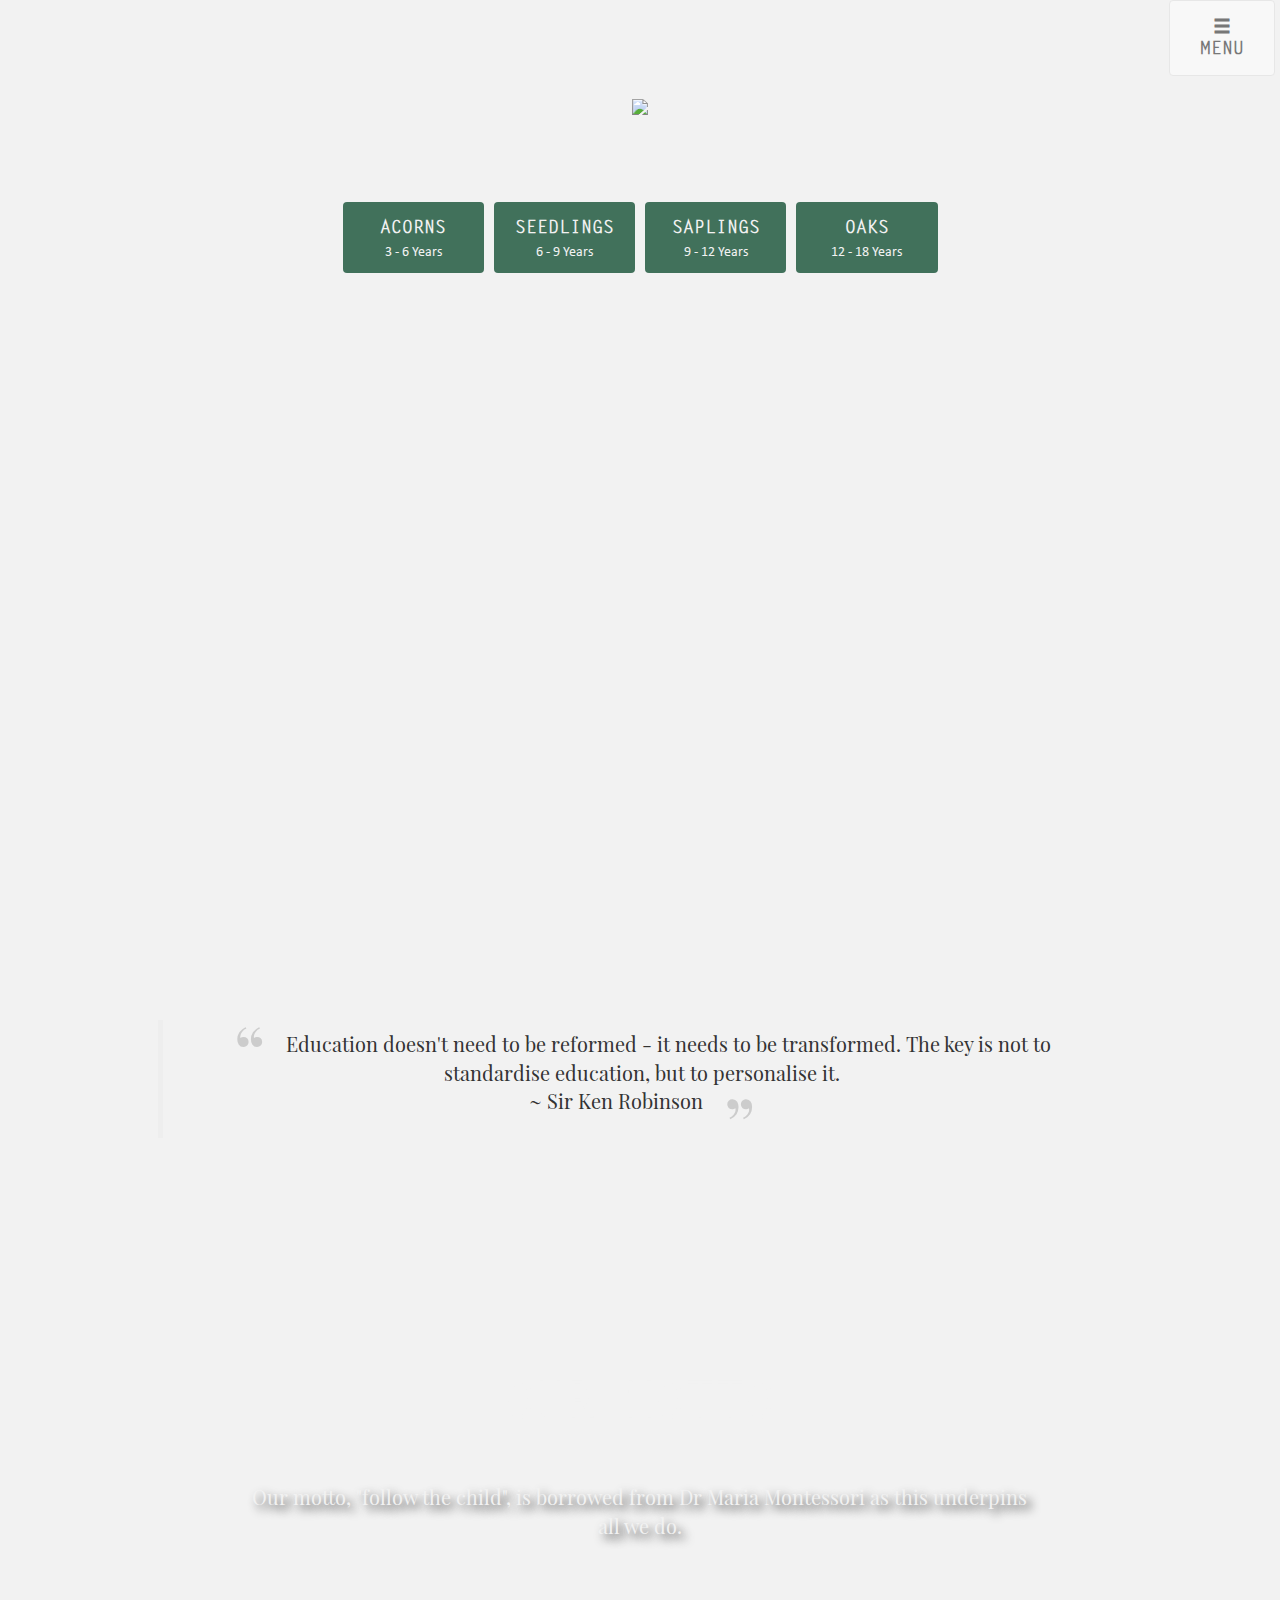
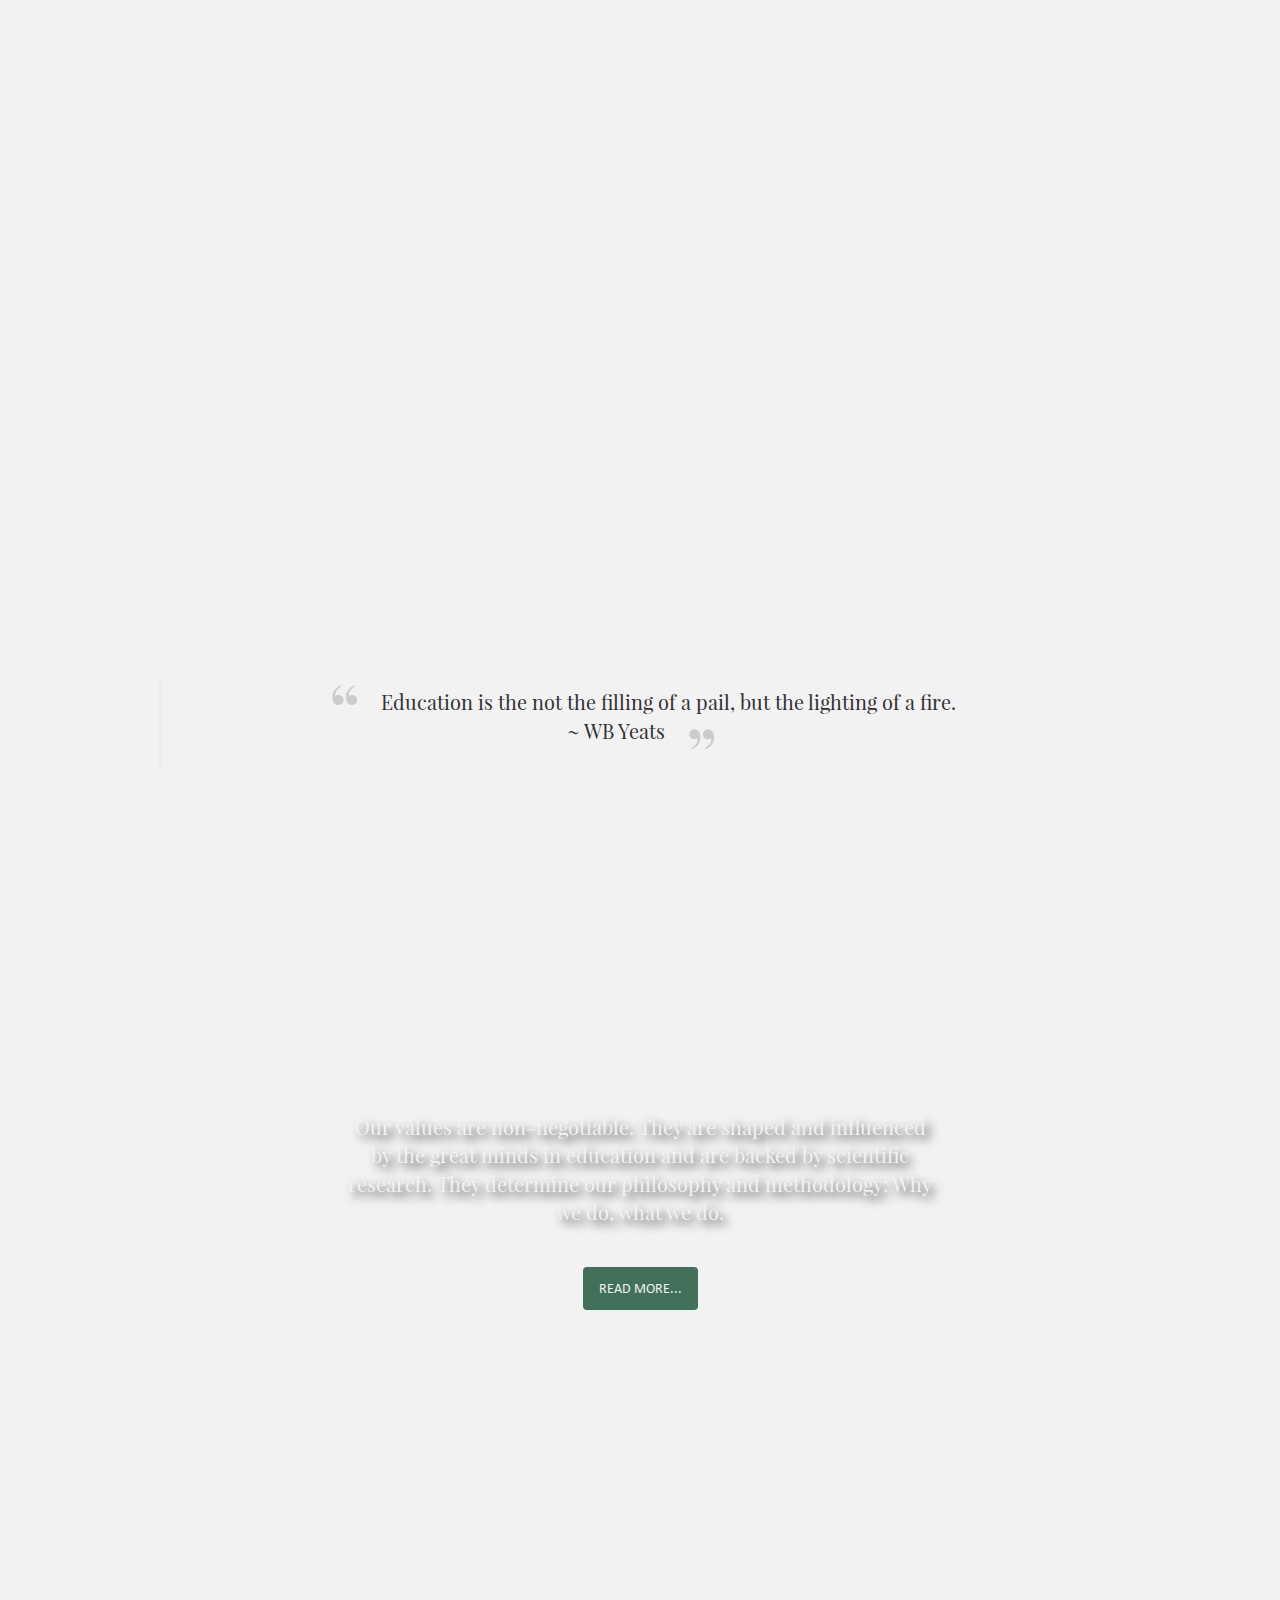
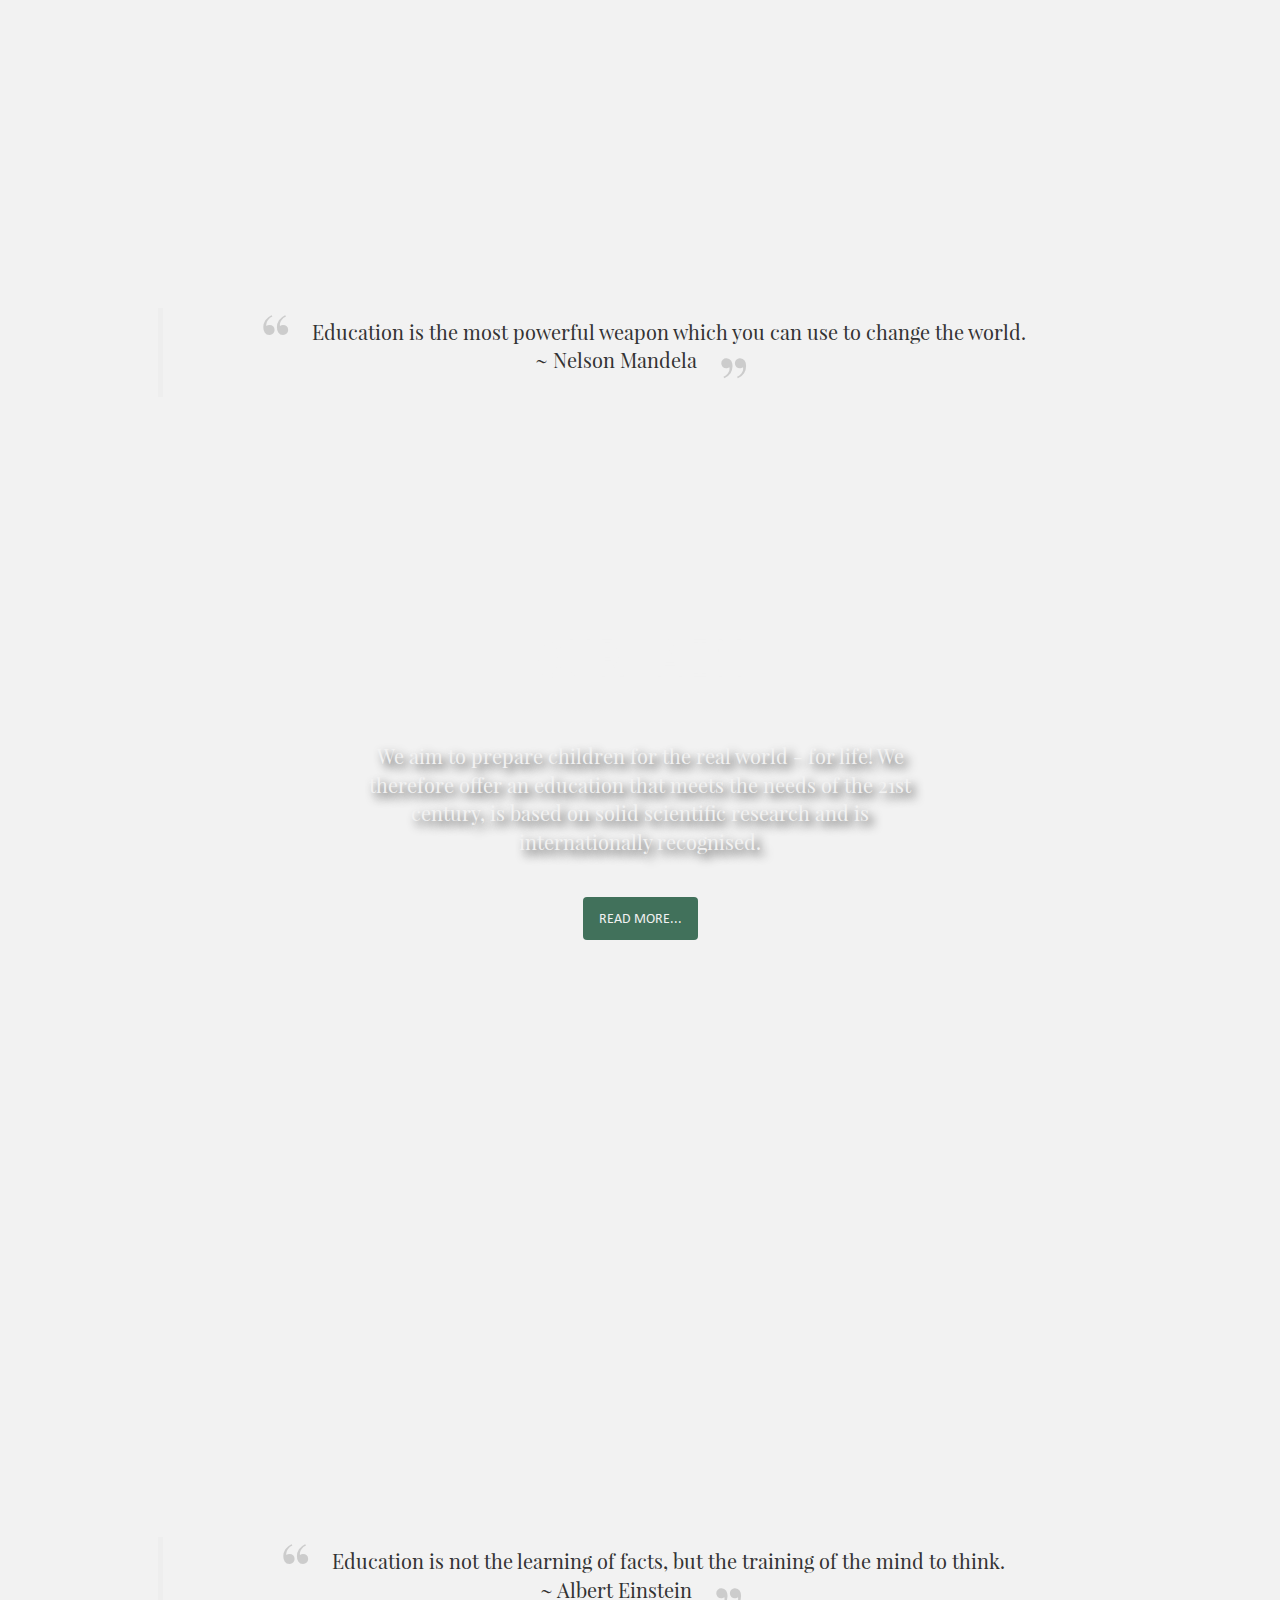
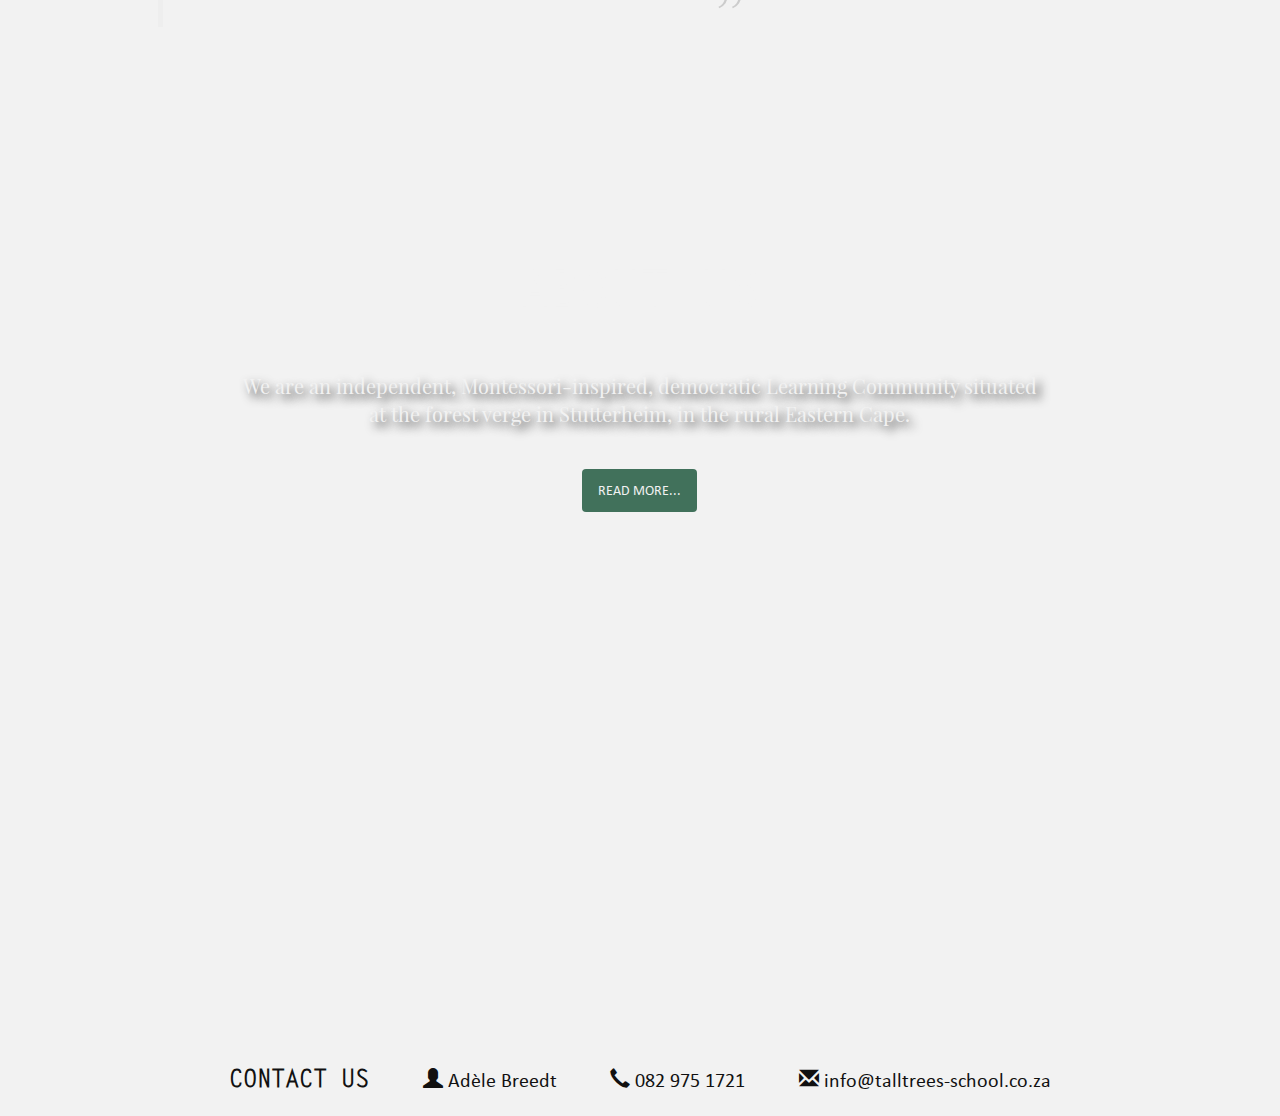
==== index.html @ a69ad46a "Initial files" ====
<!DOCTYPE html>
<html lang="en-za">
	<head>
		<meta name="author" content="Out Of The Box" />
		<meta charset="utf-8" />
		<meta name="description" content="We are a small, holistic, Christian, Montessori-inspired, democratic Learning Community based in Stutterheim" />
		<meta name="keywords" content="Stutterheim; TallTrees; Montessori; Pre-school; preschool; play school; private school; alternative; education; playschool; school; learning community; community; democratic " />
		<meta name="viewport" content="width=device-width, initial-scale=1">

		<link rel="shortcut icon" type="image/png" href="images/favicon.ico" />
		<link rel="stylesheet" type="text/css" href="home.css" />
		<link rel="stylesheet" type="text/css" href="global.css" />
		<link rel="stylesheet" href="http://maxcdn.bootstrapcdn.com/bootstrap/3.3.7/css/bootstrap.min.css">

		<script src="https://ajax.googleapis.com/ajax/libs/jquery/1.12.4/jquery.min.js"></script>
		<script src="http://maxcdn.bootstrapcdn.com/bootstrap/3.3.7/js/bootstrap.min.js"></script>
		<script type="text/javascript" src="global.js"></script>
		<script type="text/javascript">
			$(document).ready(function(){
				$("#section-01 .row:nth-child(2) img").animate({
					marginTop: '0px',
					opacity: '1.0'
				}, "slow");			
				
				$("nav #our-motto-btn").click(function() {
				    $('html, body').animate({ scrollTop: $("#section-03").offset().top }, 2000); 
				    return false;
				});

				$("nav #our-values-btn").click(function() {
				    $('html, body').animate({ scrollTop: $("#section-05").offset().top }, 2000); 
				    return false;
				});
				
				$("nav #our-aim-btn").click(function() {
				    $('html, body').animate({ scrollTop: $("#section-07").offset().top }, 2000); 
				    return false;
				});
				
				$("nav #about-us-btn").click(function() {
				    $('html, body').animate({ scrollTop: $("#section-09").offset().top }, 2000); 
				    return false;
				});
				
				$("nav #contact-us-btn").click(function() {
				    $('html, body').animate({ scrollTop: $("#section-10").offset().top }, 2000); 
				    return false;
				});
			});

		</script>

		<title>Welcome to TallTrees!</title>
	</head>
	<body>
		<div class="container-fluid">

			<section class="row" id="section-01">

				<div class="row">
					<!-- <div id="important-message" class="col-md-4 col-md-offset-6 col-lg-2 col-lg-offset-8">
						<p class="col-md-10 col-md-offset-1 col-lg-10 col-lg-offset-1">New Application Forms Available Now!</p>
						<p class="col-md-1 col-md-offset-0 col-lg-1 col-lg-offset-0"><span class="glyphicon glyphicon-play"></span></p>
					</div> -->

					<!-- Navigation -->
					<nav class="navbar navbar-default col-md-2 col-md-offset-10 col-lg-1 col-lg-offset-11">
					<!-- <nav class="navbar navbar-default col-md-2 col-md-offset-0 col-lg-2 col-lg-offset-0"> -->
		  				<div class="container-fluid">
					     	<ul class="nav navbar-nav">
						        <li class="dropdown">
							        <a class="dropdown-toggle" data-toggle="dropdown" href="#"><span class="glyphicon glyphicon-menu-hamburger"></span> Menu
							        </a>
							        <ul class="dropdown-menu">
										<li><a href="#" class="active"><span class="glyphicon glyphicon-leaf active-glyph"></span> Home</a></li>
										<li><a class="important-link" href="application-forms.html">Application Forms</a></li>
										<li><a href="acorns.html">Acorns</a></li>
										<li><a href="seedlings-saplings.html">Seedlings &amp; Saplings</a></li>
										<li><a href="oaks.html">Oaks</a></li>
										<li><a href="index.html#section-03" id="our-motto-btn">Our Motto</a></li>
										<li><a href="index.html#section-05" id="our-values-btn">Our Values</a></li>
							          	<li><a href="index.html#section-07" id="our-aim-btn">Our Aim</a></li>	
							          	<li><a href="index.html#section-09" id="about-us-btn">About Us</a></li>
							          	<li><a href="index.html#section-10" id="contact-us-btn">Contact Us</a></li> 
							        </ul>
						     	</li>	
			    			</ul>
						</div>    
					</nav>
				</div>	

				<!-- Logo & Motto -->
				<div class="row">
					<div class="col-lg-4 col-lg-offset-4 col-md-4 col-md-offset-4 col-sm-4 col-sm-offset-4 col-xs-4 col-xs-offset-4" >
						<img id="logo" src="images/logo.png">
					</div>	
					<div class="col-lg-8 col-lg-offset-2 col-md-8 col-md-offset-2 col-sm-8 col-sm-offset-2 col-xs-8 col-xs-offset-2" >			
						<h2>Following the Child</h2>
					</div>	
				</div>

				<!-- Green Buttons -->
				<div class="row">
					<div class="col-lg-6 col-lg-offset-3 col-md-6 col-md-offset-3" >		
						<div id="links">
							<div class="col-md-3 col-lg-3">
								<a href="acorns.html" class="btn btn-default">
									<p class="col-md-12 col-md-offset-0 col-lg-12 col-lg-offset-0 col-sm-2 col-sm-offset-4 col-xs-2 col-xs-offset-3">Acorns</p>
									<p class="col-md-12 col-lg-12 col-sm-2 col-sm-offset-0 col-xs-2 col-xs-offset-2">3 - 6 Years</p>
								</a>
							</div>
							<div class="col-md-3 col-lg-3">
								<a href="seedlings-saplings.html" class="btn btn-default">
									<p class="col-md-12 col-md-offset-0 col-lg-12 col-lg-offset-0 col-sm-2 col-sm-offset-4 col-xs-2 col-xs-offset-3">Seedlings</p>
									<p class="col-md-12 col-lg-12 col-sm-2 col-sm-offset-0 col-xs-2 col-xs-offset-2">6 - 9 Years</p>
								</a>
							</div>
							<div class="col-md-3 col-lg-3">
								<a href="seedlings-saplings.html" class="btn btn-default">
									<p class="col-md-12 col-md-offset-0 col-lg-12 col-lg-offset-0 col-sm-2 col-sm-offset-4 col-xs-2 col-xs-offset-3">Saplings</p>
									<p class="col-md-12 col-lg-12 col-sm-2 col-sm-offset-0 col-xs-2 col-xs-offset-2">9 - 12 Years</p>
								</a>
							</div>
							<div class="col-md-3 col-lg-3">
								<a href="oaks.html" class="btn btn-default">
									<p class="col-md-12 col-md-offset-0 col-lg-12 col-lg-offset-0 col-sm-2 col-sm-offset-4 col-xs-2 col-xs-offset-3">Oaks</p>
									<p class="col-md-12 col-lg-12 col-sm-2 col-sm-offset-0 col-xs-2 col-xs-offset-2">12 - 18 Years</p>
								</a>
							</div>	
						</div>
					</div>	
				</div>
				<div class="row" id="scroll-down"><span class="glyphicon glyphicon-chevron-down"></span></div>
			</section>

			<!-- Quote 01 -->
			<section class="row" id="section-02">
				<div class="col-lg-10 col-lg-offset-1 col-md-10 col-md-offset-1" >		
					<blockquote class="quote">Education doesn't need to be reformed - it needs to be transformed. The key is not to standardise education, but to personalise it.
					<br/> ~ Sir Ken Robinson</blockquote>
				</div>
			</section>	

			<!-- Motto -->
			<section class="row" id="section-03">
				<div class="col-lg-8 col-lg-offset-2 col-md-8 col-md-offset-2" >		
					<h3>Our Motto</h3>
					<p>Our motto, "follow the child", is borrowed from Dr Maria Montessori as this underpins all we do.</p>
					<!-- <a href="motto.html" class="btn btn-default read-more-btn"><p>Read more...</p></a> -->
				</div>
			</section>

			<!-- Quote 02 			!!! Replace-->
			<section class="row" id="section-04">
				<div class="col-lg-10 col-lg-offset-1 col-md-10 col-md-offset-1" >
					<blockquote class="quote">Education is the not the filling of a pail, but the lighting of a fire.
					<br/> ~ WB Yeats</blockquote>	
				</div>
			</section>

			<!-- Values -->
			<section class="row" id="section-05">
				<div class="col-lg-6 col-lg-offset-3 col-md-8 col-md-offset-2" >		
					<h3>Our Values</h3>
					<p>Our values are non-negotiable. They are shaped and influenced by the great minds in education and are backed by scientific research. They determine our philosophy and methodology: Why we do, what we do.</p>
					<a href="values.html" class="btn btn-default read-more-btn"><p>Read more...</p></a>
				</div>
			</section>

			<!-- Quote 03 -->
			<section class="row" id="section-06">
				<div class="col-lg-10 col-lg-offset-1 col-md-10 col-md-offset-1" >		
					<blockquote class="quote">Education is the most powerful weapon which you can use to change the world.
					<br/> ~ Nelson Mandela</blockquote>
				</div>				
			</section>

			<!-- Aim -->
			<section class="row" id="section-07">
				<div class="col-lg-6 col-lg-offset-3 col-md-8 col-md-offset-2" >		
					<h3>Our Aim</h3>
					<p>We aim to prepare children for the real world - for life! We therefore offer an education that meets the needs of the 21st century, is based on solid scientific research and is internationally recognised.</p>
					<a href="aim.html" class="btn btn-default read-more-btn"><p>Read more...</p></a>
				</div>
			</section>

			<!-- Quote 03 -->
			<section class="row" id="section-08">
				<div class="col-lg-10 col-lg-offset-1 col-md-10 col-md-offset-1" >		
					<blockquote class="quote">Education is not the learning of facts, but the training of the mind to think.
					<br/> ~ Albert Einstein</blockquote>
				</div>				
			</section>

			<!-- About -->
			<section class="row" id="section-09">
				<div class="col-lg-8 col-lg-offset-2 col-md-8 col-md-offset-2" >		
					<h3>About Us</h3>
					<p>We are an independent, Montessori-inspired, democratic Learning Community situated at the forest verge in Stutterheim, in the rural Eastern Cape.</p>
					<a href="about.html" class="btn btn-default read-more-btn"><p>Read more...</p></a>
				</div>
			</section>

			<!-- Contact -->
			<section class="row contact-section" id="section-10">
				<div class="col-lg-10 col-lg-offset-1 col-md-10 col-md-offset-1" >		
					<h3>Contact Us</h3>
					
						<p><span class="glyphicon glyphicon-user"></span> Adèle Breedt</p>
					
					
						<p><span class="glyphicon glyphicon-earphone"></span> 082 975 1721</p>
					
					
						<p><span class="glyphicon glyphicon-envelope"></span> info@talltrees-school.co.za</p>
					
				</div>
			</section>

		</div>
	</body>
</html>
---- home.css ----
/*Stylesheet for TallTrees - Montessori-Inspired School*/
/*Out Of The Box - duartbreedt@gmail.com*/


/* SECTIONS */
/* Section 01 */
#section-01 {
	padding-top: 0;
}
#section-01 img{
	width: 100%;
}
@media all and (min-width: 1200px){
	#section-01 {
		background-image: url("images/home/section-01-lg.jpg");
		height: 100%;
	}
}
@media all and (max-width: 1200px){
	#section-01 {
		background-image: url("images/home/section-01-md.jpg");
		height: 100%;
	}
}
@media all and (max-width: 992px){
	#section-01 {
		background-image: url("images/home/section-01-sm.jpg");
		height: 100%;
	}

	#section-01 #important-message {
		display: none;
	}
}
@media all and (max-width: 768px){
	#section-01 {
		background-image: url("images/home/section-01-xs.jpg");
		height: 100%;
	}
}
#section-01 .row {
	opacity: 0;
}
#section-01 .row:nth-child(2) img {
	margin-top: -50px;
}


/* Section 03 */
@media all and (min-width: 1200px){
	#section-03 {
		background-image: url("images/home/section-03-lg.jpg");
		height: 100%;
	}
}
@media all and (max-width: 1200px){
	#section-03 {
		background-image: url("images/home/section-03-md.jpg");
		height: 100%;
	}
}
@media all and (max-width: 992px){
	#section-03 {
		background-image: url("images/home/section-03-sm.jpg");
		height: 100%;
	}
}
@media all and (max-width: 768px){
	#section-03 {
		background-image: url("images/home/section-03-xs.jpg");
		height: 100%;
	}
}


/* Section 05 */
@media all and (min-width: 1200px){
	#section-05 {
		background-image: url("images/home/section-05-lg.jpg");
		height: 100%;
	}
}
@media all and (max-width: 1200px){
	#section-05 {
		background-image: url("images/home/section-05-md.jpg");
		height: 100%;
	}
}
@media all and (max-width: 992px){
	#section-05 {
		background-image: url("images/home/section-05-sm.jpg");
		height: 100%;
	}
}
@media all and (max-width: 768px){
	#section-05 {
		background-image: url("images/home/section-05-xs.jpg");
		height: 100%;
	}
}


/* Section 07 */
@media all and (min-width: 1200px){
	#section-07 {
		background-image: url("images/home/section-07-lg.jpg");
		height: 100%;
	}
}
@media all and (max-width: 1200px){
	#section-07 {
		background-image: url("images/home/section-07-md.jpg");
		height: 100%;
	}
}
@media all and (max-width: 992px){
	#section-07 {
		background-image: url("images/home/section-07-sm.jpg");
		height: 100%;
	}
}
@media all and (max-width: 768px){
	#section-07 {
		background-image: url("images/home/section-07-xs.jpg");
		height: 100%;
	}
}


/* Section 09 */
@media all and (min-width: 1200px){
	#section-09 {
		background-image: url("images/home/section-09-lg.jpg");
		height: 100%;
	}
}
@media all and (max-width: 1200px){
	#section-09 {
		background-image: url("images/home/section-09-md.jpg");
		height: 100%;
	}
}
@media all and (max-width: 992px){
	#section-09 {
		background-image: url("images/home/section-09-sm.jpg");
		height: 100%;
	}
}
@media all and (max-width: 768px){
	#section-09 {
		background-image: url("images/home/section-09-xs.jpg");
		height: 100%;
	}
}
---- global.css ----
/*Stylesheet for TallTrees - Montessori-Inspired School*/
/*Out Of The Box - duartbreedt@gmail.com*/


/*FONTS*/
@font-face {
	font-family: 'notes';
	src: url("fonts/passing-notes.ttf");
}
@font-face {
	font-family: 'lego-house';
	src: url("fonts/KGLegoHouse.ttf");
}
@font-face {
	font-family: 'cold-coffee';
	src: url("fonts/KGColdCoffee.ttf");
}
@font-face {
	font-family: 'abc-typing';
	src: url("fonts/ABC-Junior-Typing.ttf");
}
@font-face {
	font-family: 'calib';
	src: url("fonts/calibri.ttf");
}
@font-face {
	font-family: 'playfair';
	src: url("fonts/PlayfairDisplay-Regular.ttf");
}
@font-face {
	font-family: 'letter';
	src: url("fonts/LetterGothicStd.otf");
}


/* GLOBAL STYLES */
html {
	height: 100%;
}
body {
	height: 100%;
	margin: 0;
	padding: 0;
	background-color: #f2f2f2 !important;
}
body > div{
	height: 100%;
}
iframe {
	display: block;
	margin: 0 auto 40px auto;
}
ul{
	list-style: disc;
	color: #004040;
	font-size: 18px;
}
ol {
	color: #004040;
	font-size: 18px;
}
::selection {
	background: #41715b;
	color: #FFF;
}
body #logo {
	width: 80%;
}
.row > div {
	position: relative;
}
#important-message {
	padding: 0;
}
#important-message p{
	font-family: 'calib';
	color: #333;
	margin: 0;
	font-size: 18px;
}
#important-message p:nth-child(1){
	background-color: #f2f2f2;
	padding: 10px 15px ;
	border-radius: 5px;
	/*width: 100%;*/
}

#important-message p:nth-child(2){
	padding: 0;
	left: -10px;
	font-size: 40px;
	color: #f2f2f2;
}

.active{
	color: #f2f2f2 !important;
	background-color: #41715b !important;
}
.active .active-glyph{
	color: #f2f2f2;
}
.active:hover {
	background-color: #668d7b !important;
}
body .dropdown-menu>li>a:hover {
	background-color: #EEE;
}

/* TO TOP STYLES */
#to-top {
	position: fixed;
	margin: 4% 7%;
	bottom: 0px;
	z-index: 0;
	right: 0px;
	background-color: #f2f2f2;
	padding: 2px 5px;
	border: 2px solid #6C924F;
	border-radius: 5px;	
	transition: background-color 0.3s ease, border 0.3s ease;
}
#to-top a{
	color: #6C924F;
	text-decoration: none;
	font-size: 20px;
	transition: color 0.3s ease;
}
#to-top:hover{
	background-color: #6C924F;
	border: 2px solid #6C924F;
	transition: background-color 0.3s ease, border 0.3s ease;
}
#to-top:hover a{
	color: #f2f2f2;
	transition: color 0.3s ease;
}


/* SCROLL DOWN GLYPH */
#scroll-down {
	font-size: 40px;
	color: #f2f2f2;
}


/* NAVIGATION STYLES */
.navbar {
	text-align: center;
	padding: 0 !important;
}
.navbar .nav {
	float: none !important;
	margin-right: 0;
}
.navbar > div{
	padding: 0 5px !important;
}
.navbar .nav li{
	float: none !important;
}
.dropdown .dropdown-toggle {
	font-family: 'letter';
	text-transform: uppercase;
	font-weight: bold;
}
.dropdown .dropdown-menu .nav-btn {
	width: 100%;
	background-color: #FFF;
	border: none;
	font-family: 'letter';
	/*text-transform: uppercase;*/
	font-weight: bold;
	/*letter-spacing: 1px;*/
	font-size: 16px;
	text-align: left;
	padding: 3px 20px;
}
.dropdown .dropdown-menu .nav-btn:hover {
	background-color: #f5f5f5;
}
.dropdown .dropdown-menu {
	left: inherit;
	right: 0;
}
.dropdown .dropdown-menu a {
	font-family: 'calib';
	/*text-transform: uppercase;*/
	/*font-weight: bold;*/
	/*letter-spacing: 1px;*/
	font-size: 16px;
}
.dropdown .dropdown-menu .important-link {
	/*background-color: #41715b;*/
	/*color: #FFF;*/
}
.dropdown .dropdown-menu .important-link:hover {
	/*background-color: #598a74;*/
	/*color: #FFF;*/
}


/* General Sections */
section {
	padding: 20px 20px;
	margin: 0;
	border:none;
	text-align: center;
	background-repeat: no-repeat;
	background-size: cover;
	background-attachment: fixed;
	background-color: #f2f2f2;
	background-position: center;
}
section h1{
	text-align: center;
	font-family: 'letter';
	text-transform: uppercase;
	font-weight: bold;
	margin-top: 50px;
	margin-bottom: 0;
	font-size: 100px;
	color: #f2f2f2;
}
section h2{
	background-color: rgba(2,2,2,0.0);
	padding: 6px 20px;
	font-family: 'playfair';
	font-family: 'letter';
	text-transform: uppercase;
	font-size: 40px;
	display: inline-block;
	color: #f2f2f2;
	margin-top: 20px;
}
section h3{
	text-align: center;
	font-family: 'letter';
	text-transform: uppercase;
	font-weight: bold;
	letter-spacing: 0px;
	font-size: 50px;
	margin: 0;
	margin-top: 100px;
	color: #f2f2f2;
}
section .read-more-btn {
	transition: all ease 0.2s;
	background-color: #41715b;
	margin-top: 30px;
	border: 2px solid rgba(0,0,0,0);
}
section .read-more-btn:hover{
	transition: all ease 0.2s;
	background-color: rgba(0,0,0,0); 
	border: 2px solid #F2F2F2;
}
section .read-more-btn p{
	text-align: center;
	font-family: 'calib';
	text-transform: uppercase;
	/*font-weight: bold;*/
	font-size: 14px;
	padding: 5px 2px 2px 2px;
	color: #f2f2f2;
	margin: 0;
}
section div > p {
	text-shadow: 5px 5px 10px #333;
	margin-top: 50px;
	text-align: center;
	font-family: 'playfair';
	font-size: 20px;
	color: #f2f2f2;
}


/* GREEN BUTTON STYLES */
#links {
	width: 100%;
	display: block;
	text-align: center;
}
#links div{
	padding: 0 5px;
}

#links a{
	transition: all ease 0.2s;	
	padding: 8px 12px;
	margin-bottom: 5px;
	background-color: #41715b;
	/*width: 150px;*/
	width: 100%;
	border: 2px solid rgba(0,0,0,0);
}

#links a p{
	margin-top: 5px;
	padding: 0;
	color: #f2f2f2;
	font-family: 'letter';
	
}

#links a p:nth-child(1){
	font-size: 18px;
	font-weight: bold;
	margin-bottom: 0;
	text-transform: uppercase;
}

#links a p:nth-child(2){
	font-family: 'calib';
	margin: 0;
	font-size: 14px;
}

#links a:hover p{
	transition: all ease 0.2s;
	color: #F2F2F2;
}

#links a:hover{
	transition: all ease 0.2s;
	background-color: rgba(0,0,0,0);
	border: 2px solid #F2F2F2;
	
}


/* QUOTE STYLES */
.quote {
	font-family: 'playfair';
	font-size: 20px;
	margin: 100px 20px;
}
blockquote:before {
  color: #ccc;
  content: open-quote;
  font-size: 4em;
  line-height: 0.1em;
  margin-right: 0.25em;
  vertical-align: -0.4em;
}
blockquote:after {
  color: #ccc;
  content: close-quote;
  font-size: 4em;
  line-height: 0.1em;
  margin-left: 0.25em;
  vertical-align: -0.6em;
}


/*Settings for Copyright Notice*/
#copyright {
	font-family: verdana;
	bottom: 20px;
}
#copyright p{
	text-align: center;
	font-size: 10px;
	color: #FFF;
}
#copyright a{
	color: #FFF;
}

/* CONTENT SECTION */
.content-section {
	height: auto;
}
.content-section p {
	font-size: 20px;
	color: #333;
	text-shadow: none;
	font-family: 'calib';
}


/* CONTACT US */
body .contact-section {
	height: auto;
}
body .contact-section p {
	margin: 0;
	text-shadow: none;
	display: inline-block;
	margin-right: 50px;
	text-align: center !important;
	color: #111;
	text-align: left;
	font-size: 20px;
	font-family: 'calib';
}
body .contact-section p:nth-child(4) {
	margin-right: 0px;
}
body .contact-section iframe {
	margin-top: 100px;
}
body .contact-section h3{
	font-weight: bold;
	margin-top: 0;
	margin-right: 50px;
	display: inline-block;
	color: #111;
	text-align: left;
	font-size: 24px;
}
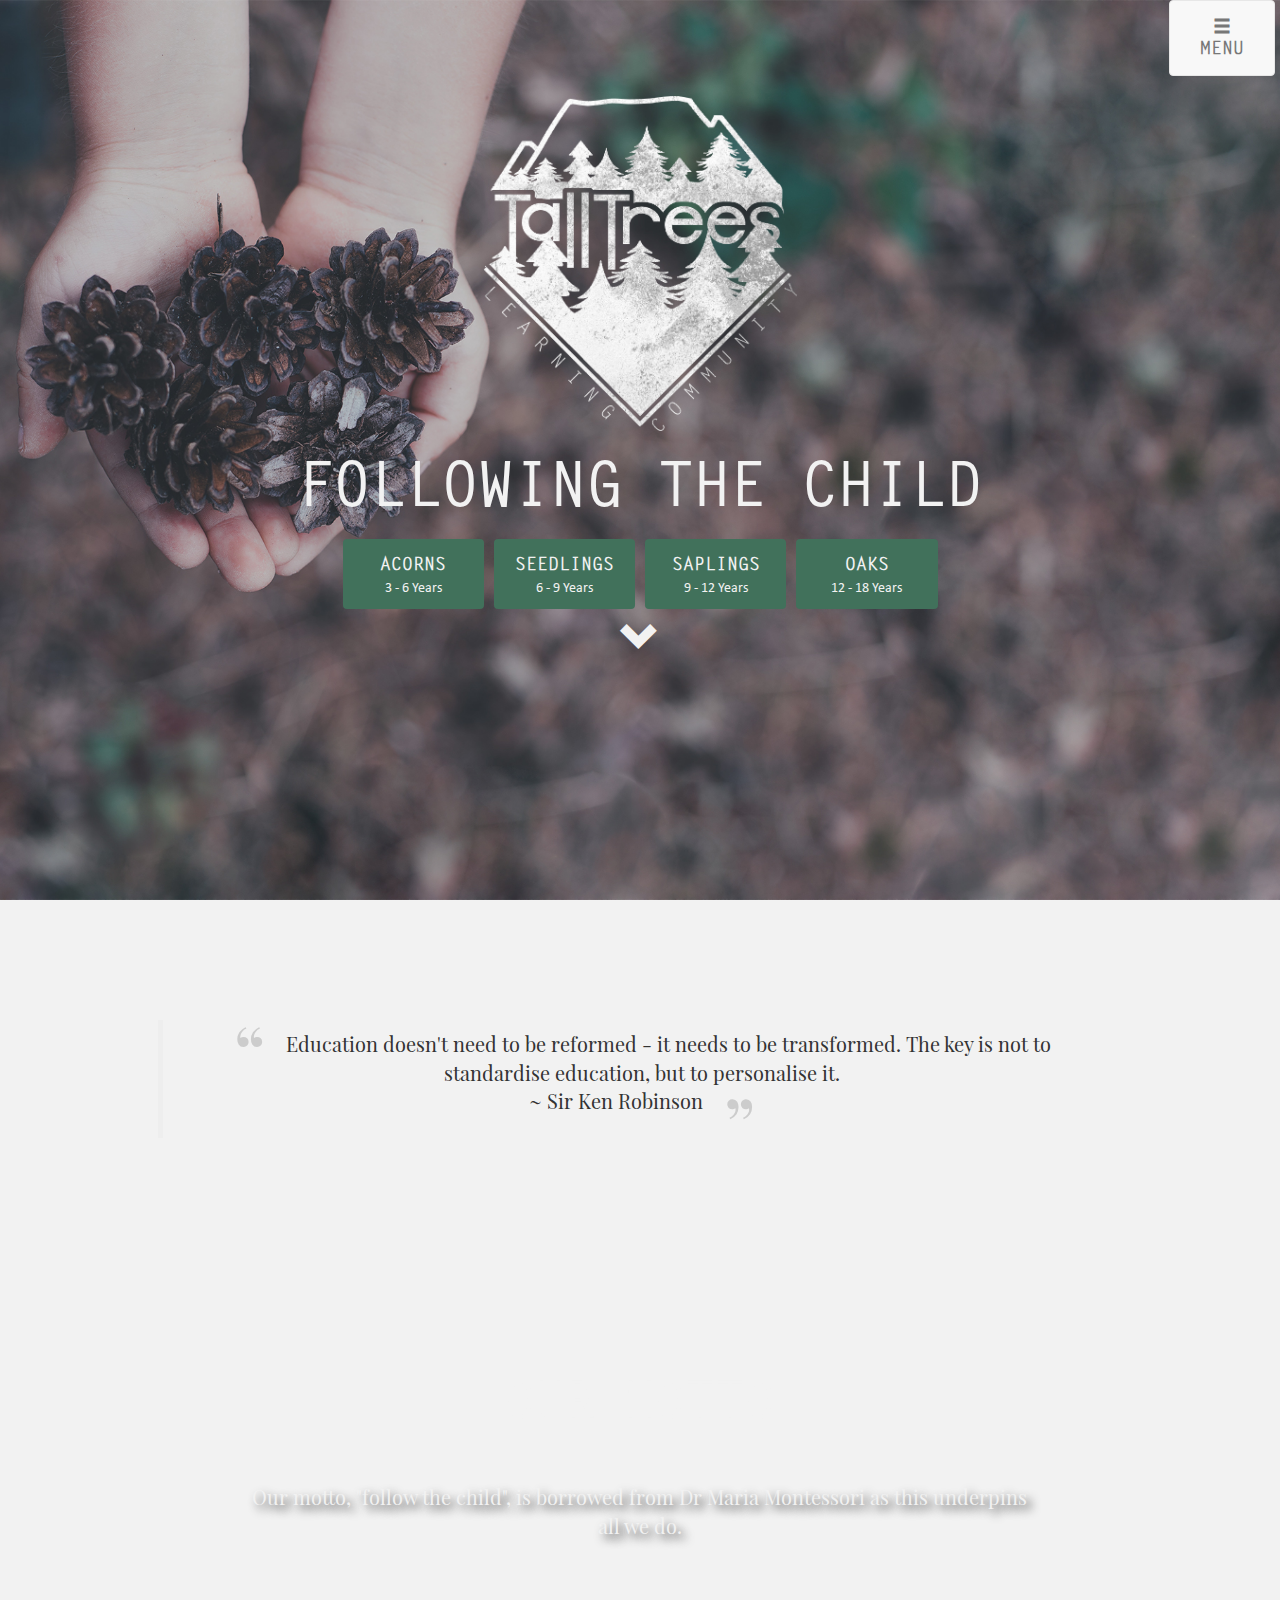
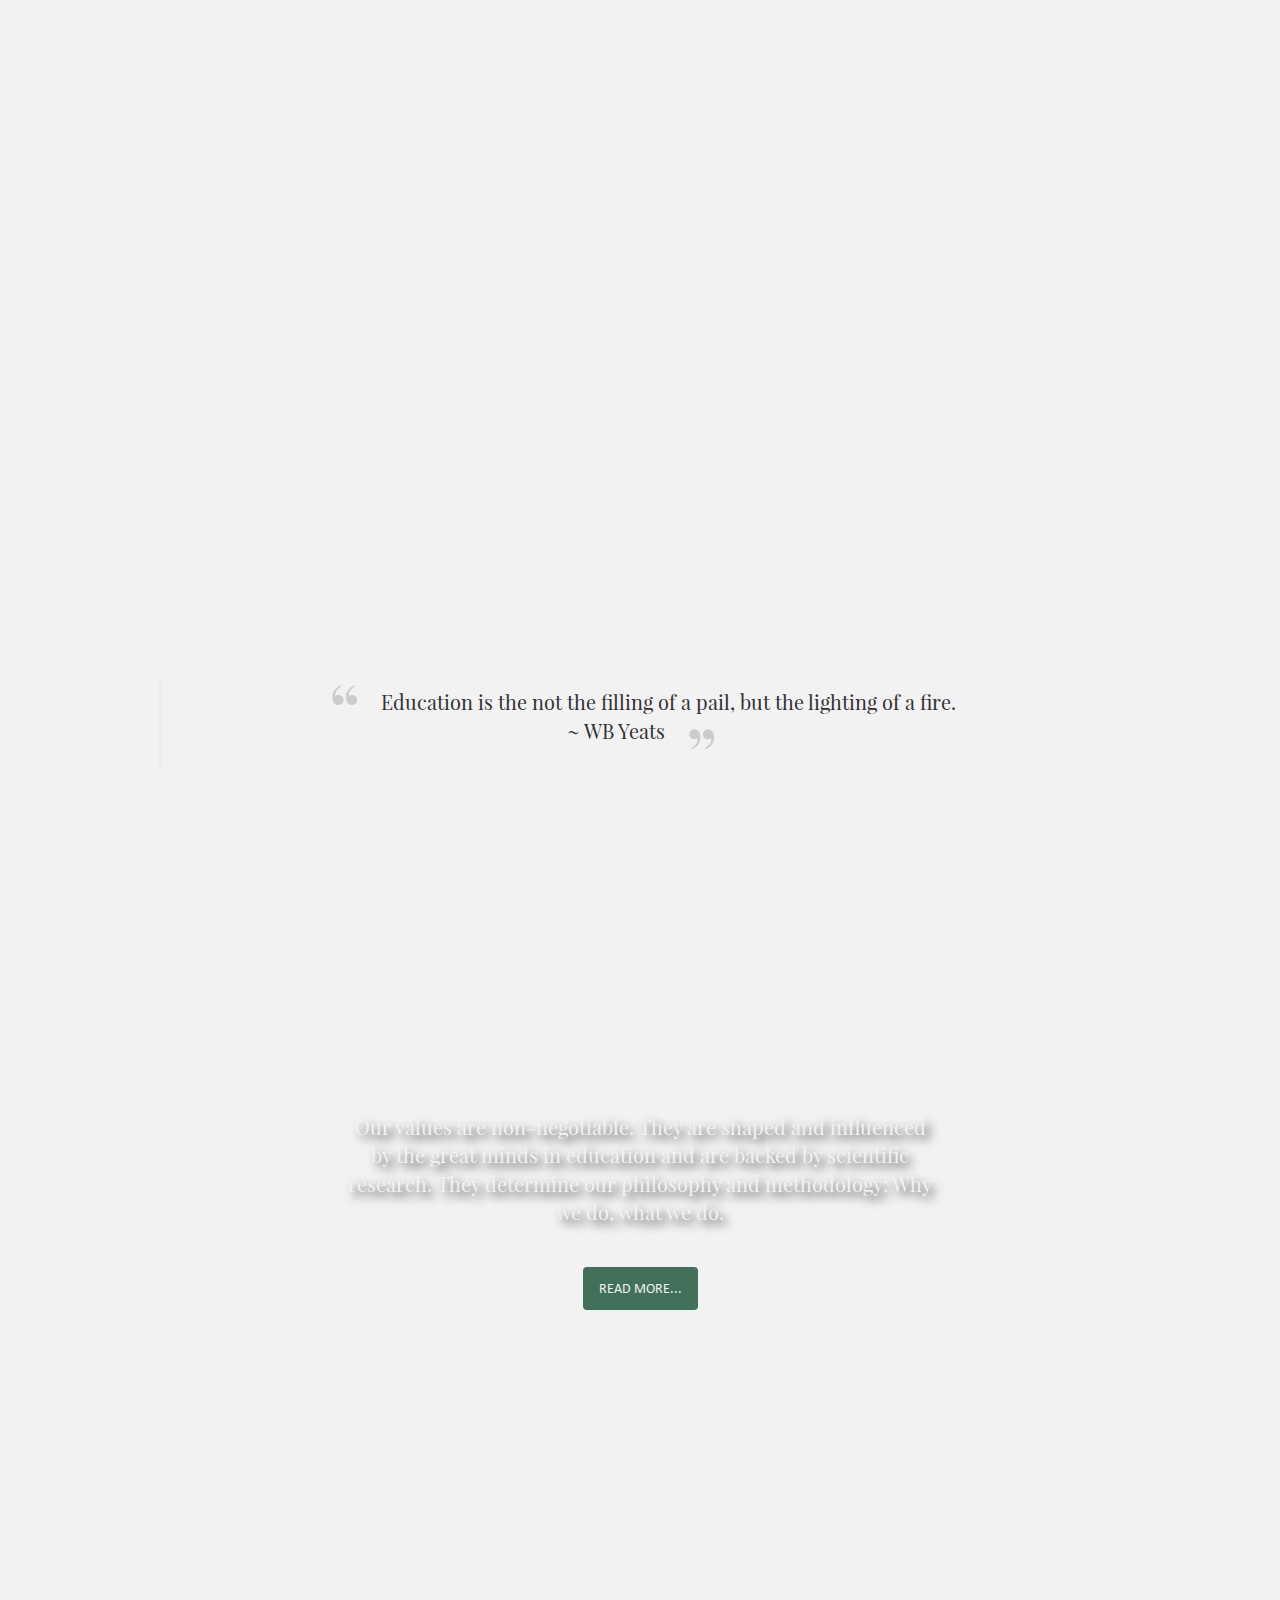
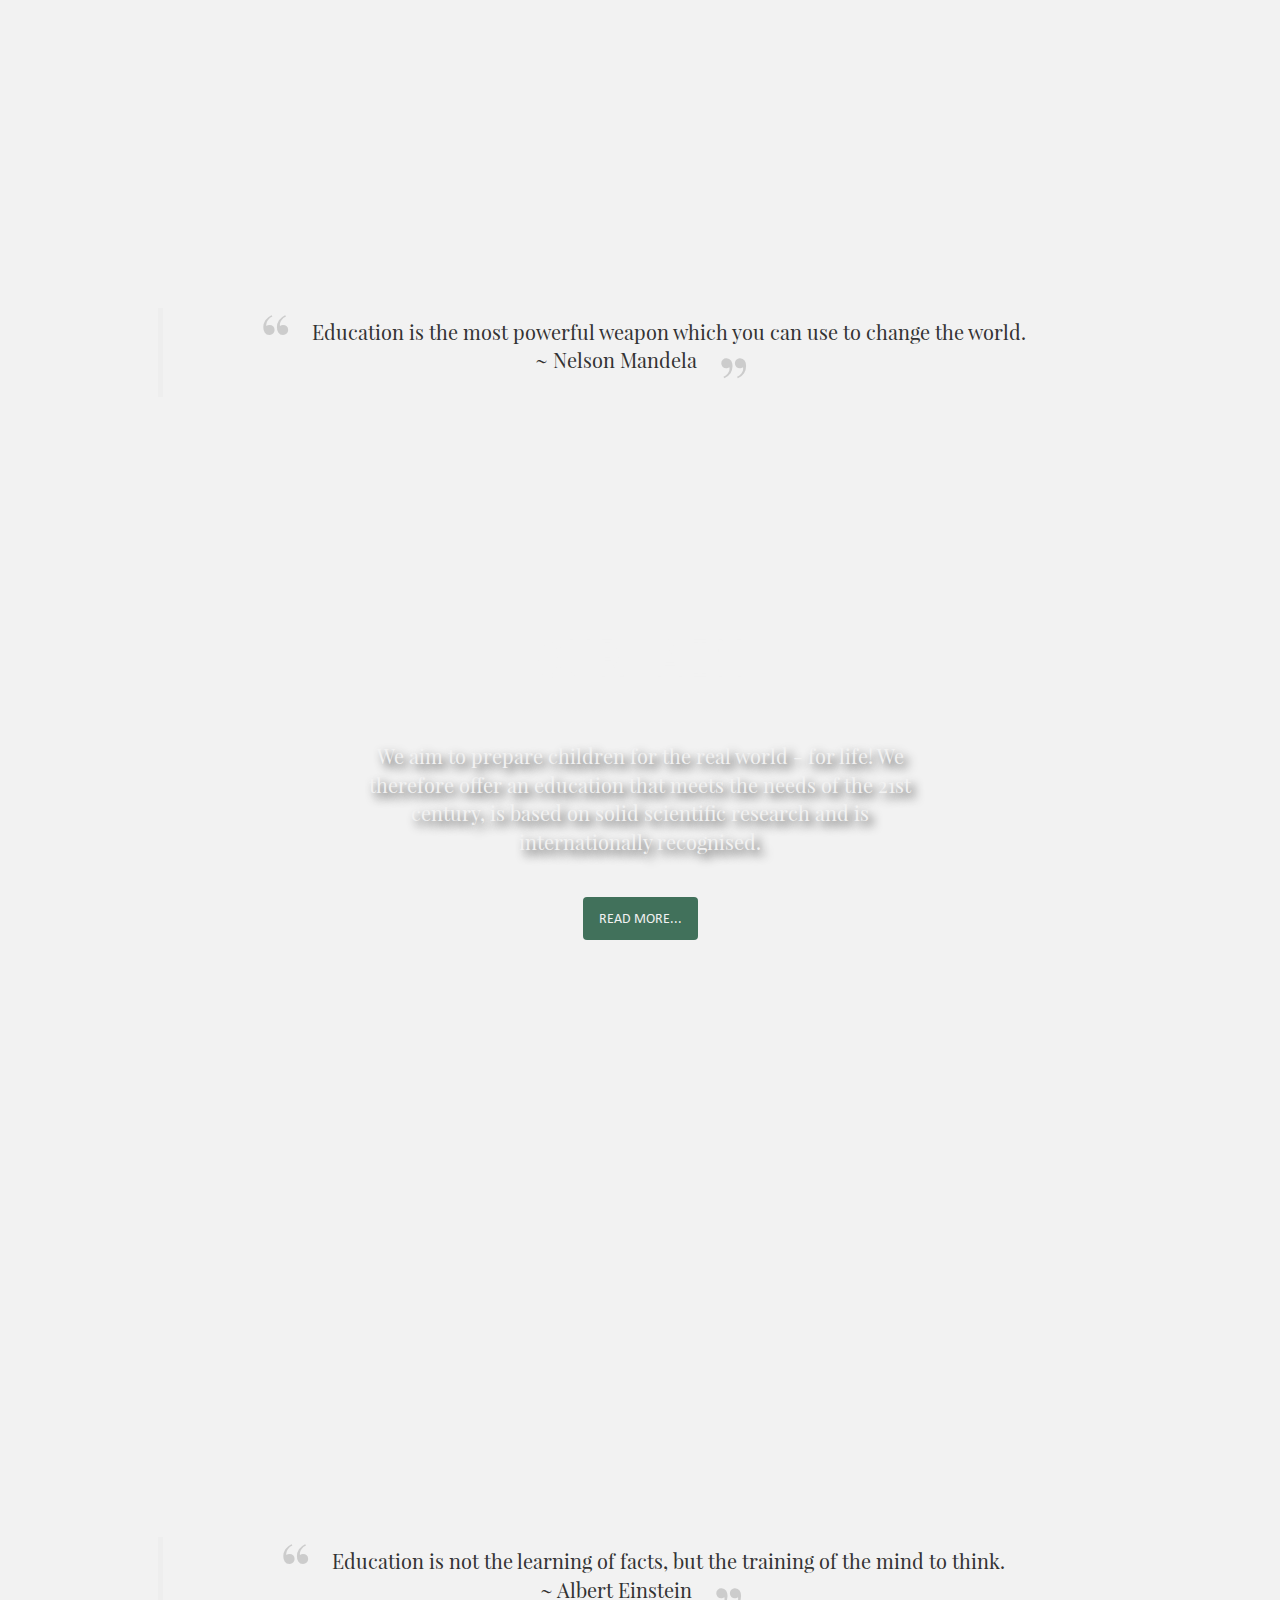
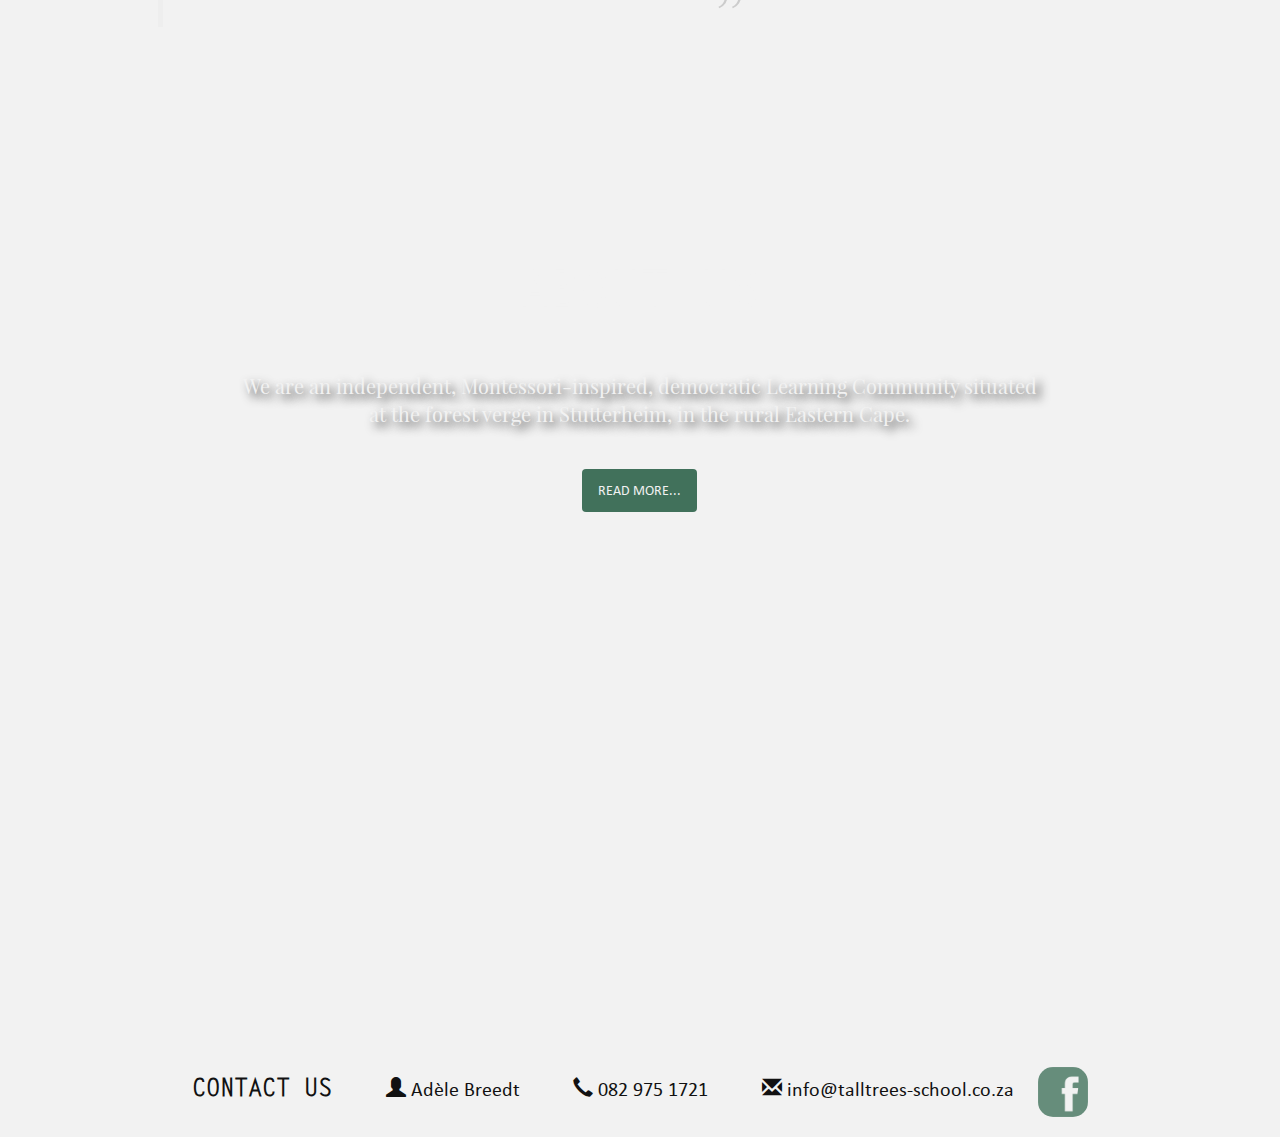
==== commit 76e6ab85: "Content overhaul" ====
--- a/index.html
+++ b/index.html
@@ -7,7 +7,7 @@
 		<meta name="keywords" content="Stutterheim; TallTrees; Montessori; Pre-school; preschool; play school; private school; alternative; education; playschool; school; learning community; community; democratic " />
 		<meta name="viewport" content="width=device-width, initial-scale=1">
 
-		<link rel="shortcut icon" type="image/png" href="images/favicon.ico" />
+		<link rel="shortcut icon" type="image/png" href="images/favicon.png" />
 		<link rel="stylesheet" type="text/css" href="home.css" />
 		<link rel="stylesheet" type="text/css" href="global.css" />
 		<link rel="stylesheet" href="http://maxcdn.bootstrapcdn.com/bootstrap/3.3.7/css/bootstrap.min.css">
@@ -22,29 +22,35 @@
 					opacity: '1.0'
 				}, "slow");			
 				
-				$("nav #our-motto-btn").click(function() {
-				    $('html, body').animate({ scrollTop: $("#section-03").offset().top }, 2000); 
-				    return false;
+				// $("nav #our-motto-btn").click(function() {
+				//     $('html, body').animate({ scrollTop: $("#section-03").offset().top }, 2000); 
+				//     return false;
+				// });
+
+				// $("nav #our-values-btn").click(function() {
+				//     $('html, body').animate({ scrollTop: $("#section-05").offset().top }, 2000); 
+				//     return false;
+				// });
+				
+				// $("nav #our-aim-btn").click(function() {
+				//     $('html, body').animate({ scrollTop: $("#section-07").offset().top }, 2000); 
+				//     return false;
+				// });
+				
+				// $("nav #about-us-btn").click(function() {
+				//     $('html, body').animate({ scrollTop: $("#section-09").offset().top }, 2000); 
+				//     return false;
+				// });
+				
+				$("#menu").on('click', 'nav #contact-us-btn', function () {
+					$('html, body').animate({ scrollTop: $("#section-10").offset().top }, 2000);
+					return false;
 				});
 
-				$("nav #our-values-btn").click(function() {
-				    $('html, body').animate({ scrollTop: $("#section-05").offset().top }, 2000); 
-				    return false;
-				});
-				
-				$("nav #our-aim-btn").click(function() {
-				    $('html, body').animate({ scrollTop: $("#section-07").offset().top }, 2000); 
-				    return false;
-				});
-				
-				$("nav #about-us-btn").click(function() {
-				    $('html, body').animate({ scrollTop: $("#section-09").offset().top }, 2000); 
-				    return false;
-				});
-				
-				$("nav #contact-us-btn").click(function() {
-				    $('html, body').animate({ scrollTop: $("#section-10").offset().top }, 2000); 
-				    return false;
+				$('#section-10').load('contact.html');
+
+				$('#menu').load('menu.html', function() {
+					setActiveLink('home');
 				});
 			});
 
@@ -57,37 +63,7 @@
 
 			<section class="row" id="section-01">
 
-				<div class="row">
-					<!-- <div id="important-message" class="col-md-4 col-md-offset-6 col-lg-2 col-lg-offset-8">
-						<p class="col-md-10 col-md-offset-1 col-lg-10 col-lg-offset-1">New Application Forms Available Now!</p>
-						<p class="col-md-1 col-md-offset-0 col-lg-1 col-lg-offset-0"><span class="glyphicon glyphicon-play"></span></p>
-					</div> -->
-
-					<!-- Navigation -->
-					<nav class="navbar navbar-default col-md-2 col-md-offset-10 col-lg-1 col-lg-offset-11">
-					<!-- <nav class="navbar navbar-default col-md-2 col-md-offset-0 col-lg-2 col-lg-offset-0"> -->
-		  				<div class="container-fluid">
-					     	<ul class="nav navbar-nav">
-						        <li class="dropdown">
-							        <a class="dropdown-toggle" data-toggle="dropdown" href="#"><span class="glyphicon glyphicon-menu-hamburger"></span> Menu
-							        </a>
-							        <ul class="dropdown-menu">
-										<li><a href="#" class="active"><span class="glyphicon glyphicon-leaf active-glyph"></span> Home</a></li>
-										<li><a class="important-link" href="application-forms.html">Application Forms</a></li>
-										<li><a href="acorns.html">Acorns</a></li>
-										<li><a href="seedlings-saplings.html">Seedlings &amp; Saplings</a></li>
-										<li><a href="oaks.html">Oaks</a></li>
-										<li><a href="index.html#section-03" id="our-motto-btn">Our Motto</a></li>
-										<li><a href="index.html#section-05" id="our-values-btn">Our Values</a></li>
-							          	<li><a href="index.html#section-07" id="our-aim-btn">Our Aim</a></li>	
-							          	<li><a href="index.html#section-09" id="about-us-btn">About Us</a></li>
-							          	<li><a href="index.html#section-10" id="contact-us-btn">Contact Us</a></li> 
-							        </ul>
-						     	</li>	
-			    			</ul>
-						</div>    
-					</nav>
-				</div>	
+				<div class="row" id="menu"></div>	
 
 				<!-- Logo & Motto -->
 				<div class="row">
@@ -202,20 +178,7 @@
 			</section>
 
 			<!-- Contact -->
-			<section class="row contact-section" id="section-10">
-				<div class="col-lg-10 col-lg-offset-1 col-md-10 col-md-offset-1" >		
-					<h3>Contact Us</h3>
-					
-						<p><span class="glyphicon glyphicon-user"></span> Adèle Breedt</p>
-					
-					
-						<p><span class="glyphicon glyphicon-earphone"></span> 082 975 1721</p>
-					
-					
-						<p><span class="glyphicon glyphicon-envelope"></span> info@talltrees-school.co.za</p>
-					
-				</div>
-			</section>
+			<section class="row contact-section" id="section-10"></section>
 
 		</div>
 	</body>
--- a/home.css
+++ b/home.css
@@ -9,6 +9,17 @@
 }
 #section-01 img{
 	width: 100%;
+}
+section h2{
+	background-color: rgba(2,2,2,0.0);
+	padding: 6px 20px;
+	font-family: 'playfair';
+	font-family: 'letter';
+	text-transform: uppercase;
+	font-size: 40px;
+	display: inline-block;
+	color: #f2f2f2;
+	margin-top: 20px;
 }
 @media all and (min-width: 1200px){
 	#section-01 {
--- a/global.css
+++ b/global.css
@@ -68,6 +68,9 @@
 }
 .row > div {
 	position: relative;
+}
+.green-text {
+	color: #41715b;
 }
 #important-message {
 	padding: 0;
@@ -91,7 +94,39 @@
 	font-size: 40px;
 	color: #f2f2f2;
 }
-
+.emphasis {
+	text-transform: uppercase;
+	/* font-family: 'letter'; */
+	font-weight: bold;
+	color: #6C924F;
+}
+.img-md-float-right {
+	float: right;
+	width: 30%;
+	/* clear: both; */
+	padding: 10px;
+}
+.img-md-float-left {
+	float: left;
+	width: 30%;
+	/* clear: both; */
+	padding: 10px;
+}
+.img-array img {
+	width: 25%;
+	float: left;
+	margin: 0;
+	padding: 0;
+}
+.img-array {
+	margin: 40px 0 50px 0;
+}
+.break-strip {
+	height: 5px;
+	background-color: #668d7b;
+	width: 100%;
+	margin-top: 50px;
+}
 .active{
 	color: #f2f2f2 !important;
 	background-color: #41715b !important;
@@ -222,13 +257,10 @@
 	color: #f2f2f2;
 }
 section h2{
-	background-color: rgba(2,2,2,0.0);
-	padding: 6px 20px;
-	font-family: 'playfair';
-	font-family: 'letter';
-	text-transform: uppercase;
-	font-size: 40px;
-	display: inline-block;
+	font-family: 'letter';
+	text-transform: uppercase;
+	font-weight: bold;
+	font-size: 60px;
 	color: #f2f2f2;
 	margin-top: 20px;
 }
@@ -382,6 +414,27 @@
 body .contact-section {
 	height: auto;
 }
+body .contact-section a {
+	margin-left: 20px;
+}
+body .contact-section a:hover img {
+	margin-top: -3px;
+	margin-left: -3px;
+	margin-bottom: 3px;
+	margin-right: 3px;
+	-webkit-transition: all 0.2s ease;
+	-moz-transition: all 0.2s ease;
+	transition: all 0.2s ease;
+	box-shadow: 3px 3px 3px rgba(0,0,0,0.5);
+}
+body .contact-section a img {
+	-webkit-transition: all 0.2s ease;
+	-moz-transition: all 0.2s ease;
+	transition: all 0.2s ease;
+	position: relative;
+	border-radius: 15px;
+	width: 50px;
+}
 body .contact-section p {
 	margin: 0;
 	text-shadow: none;
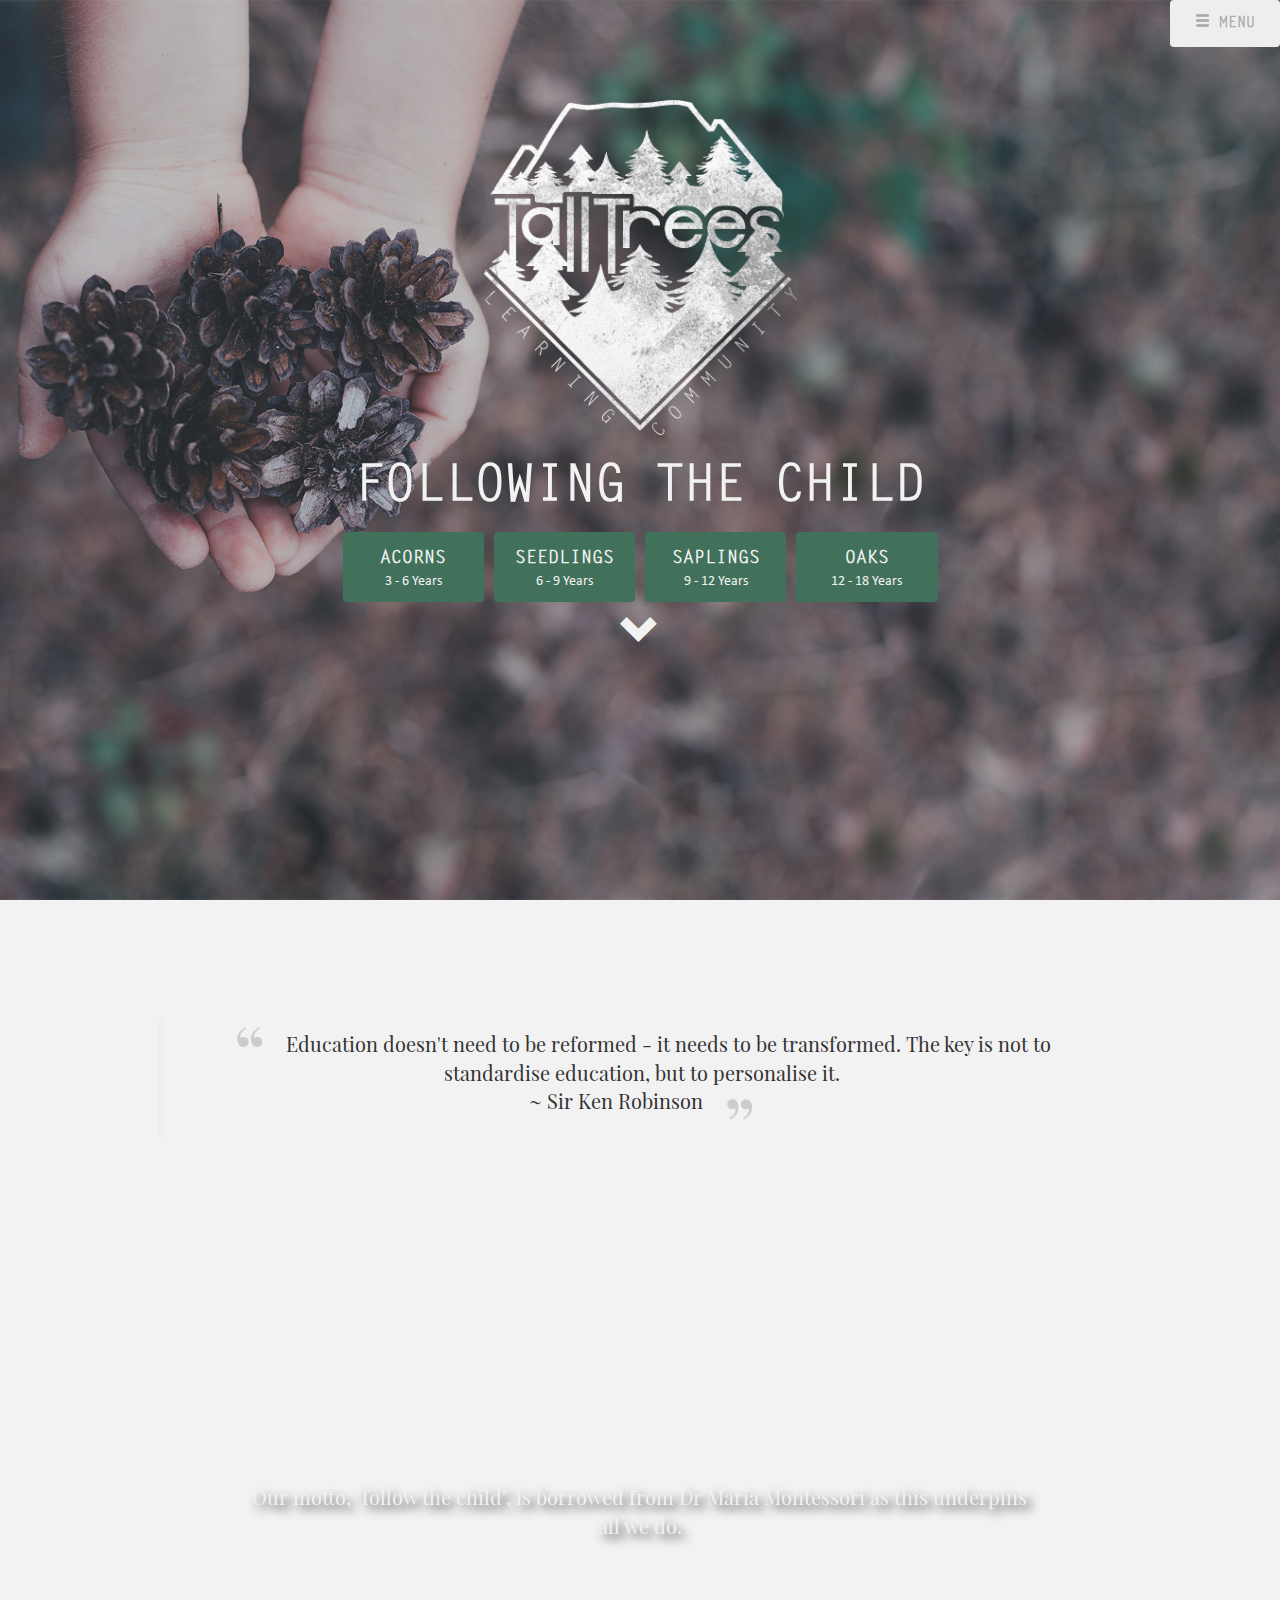
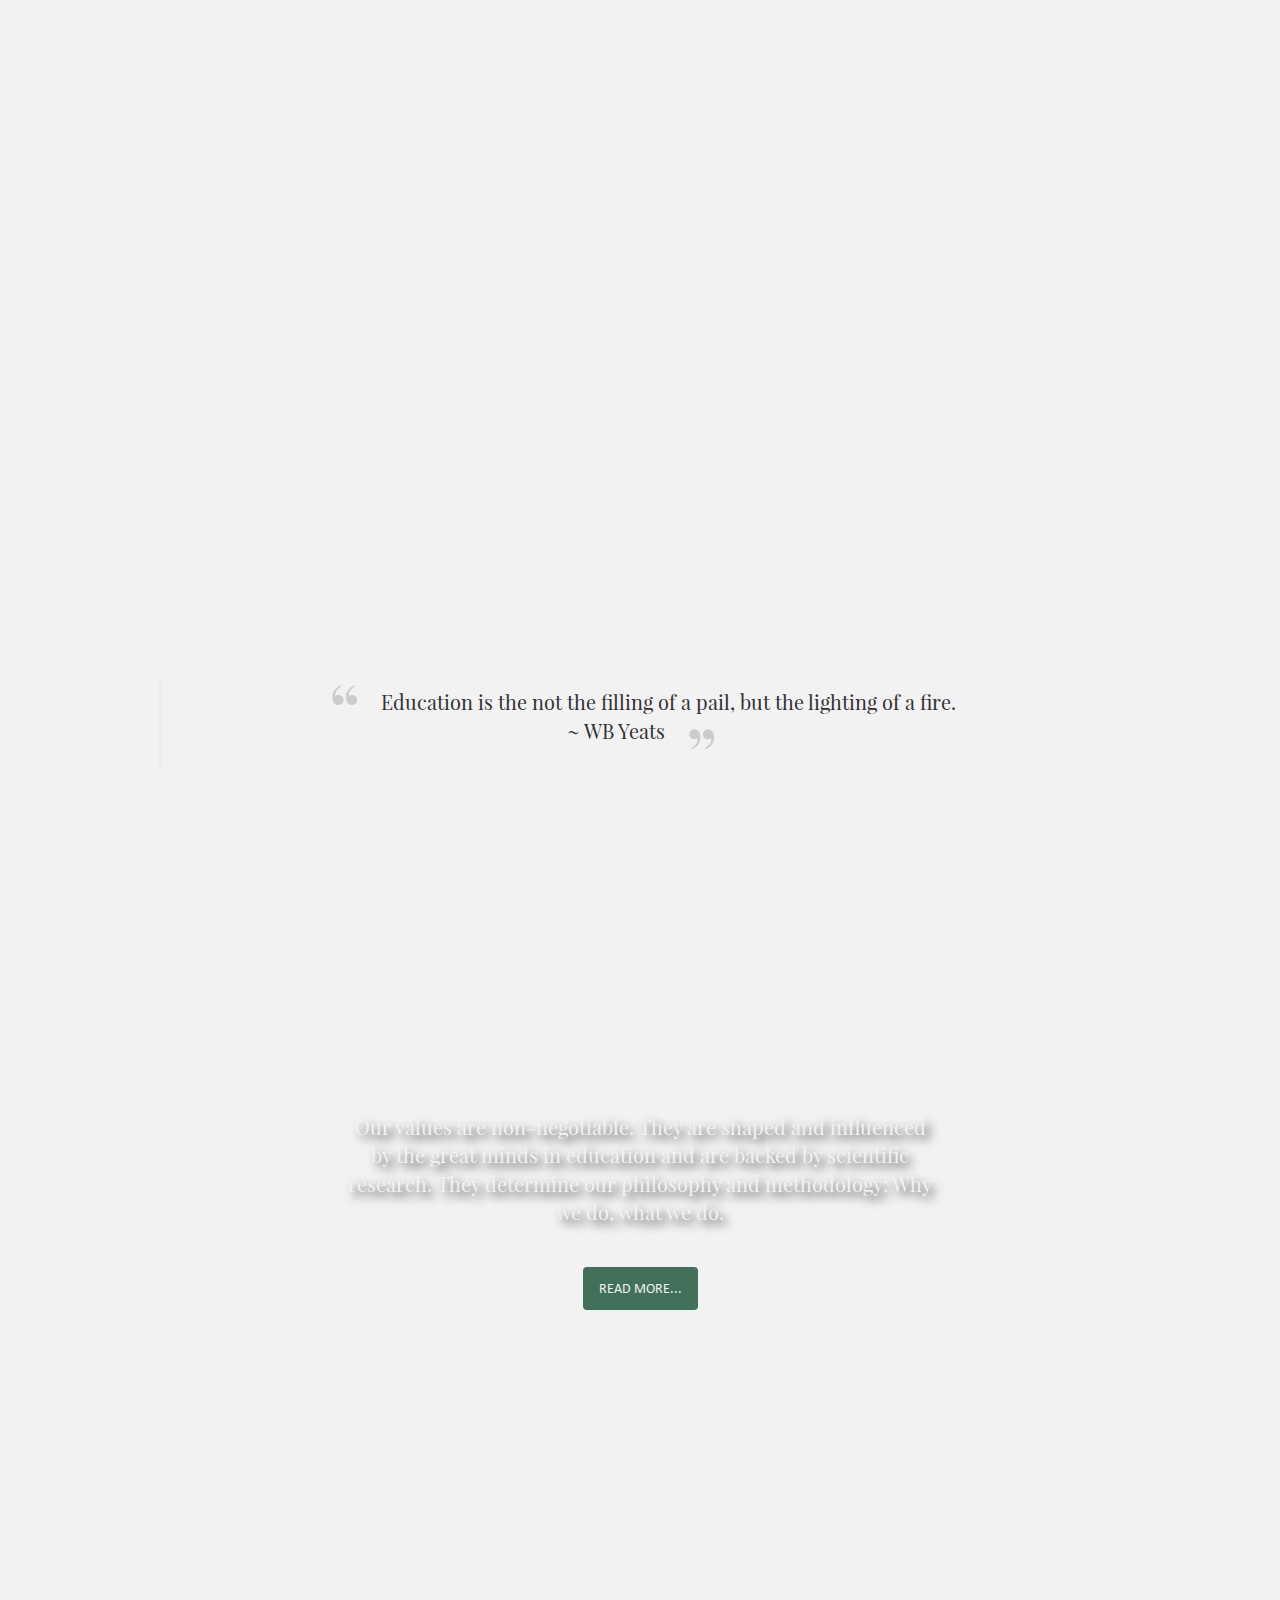
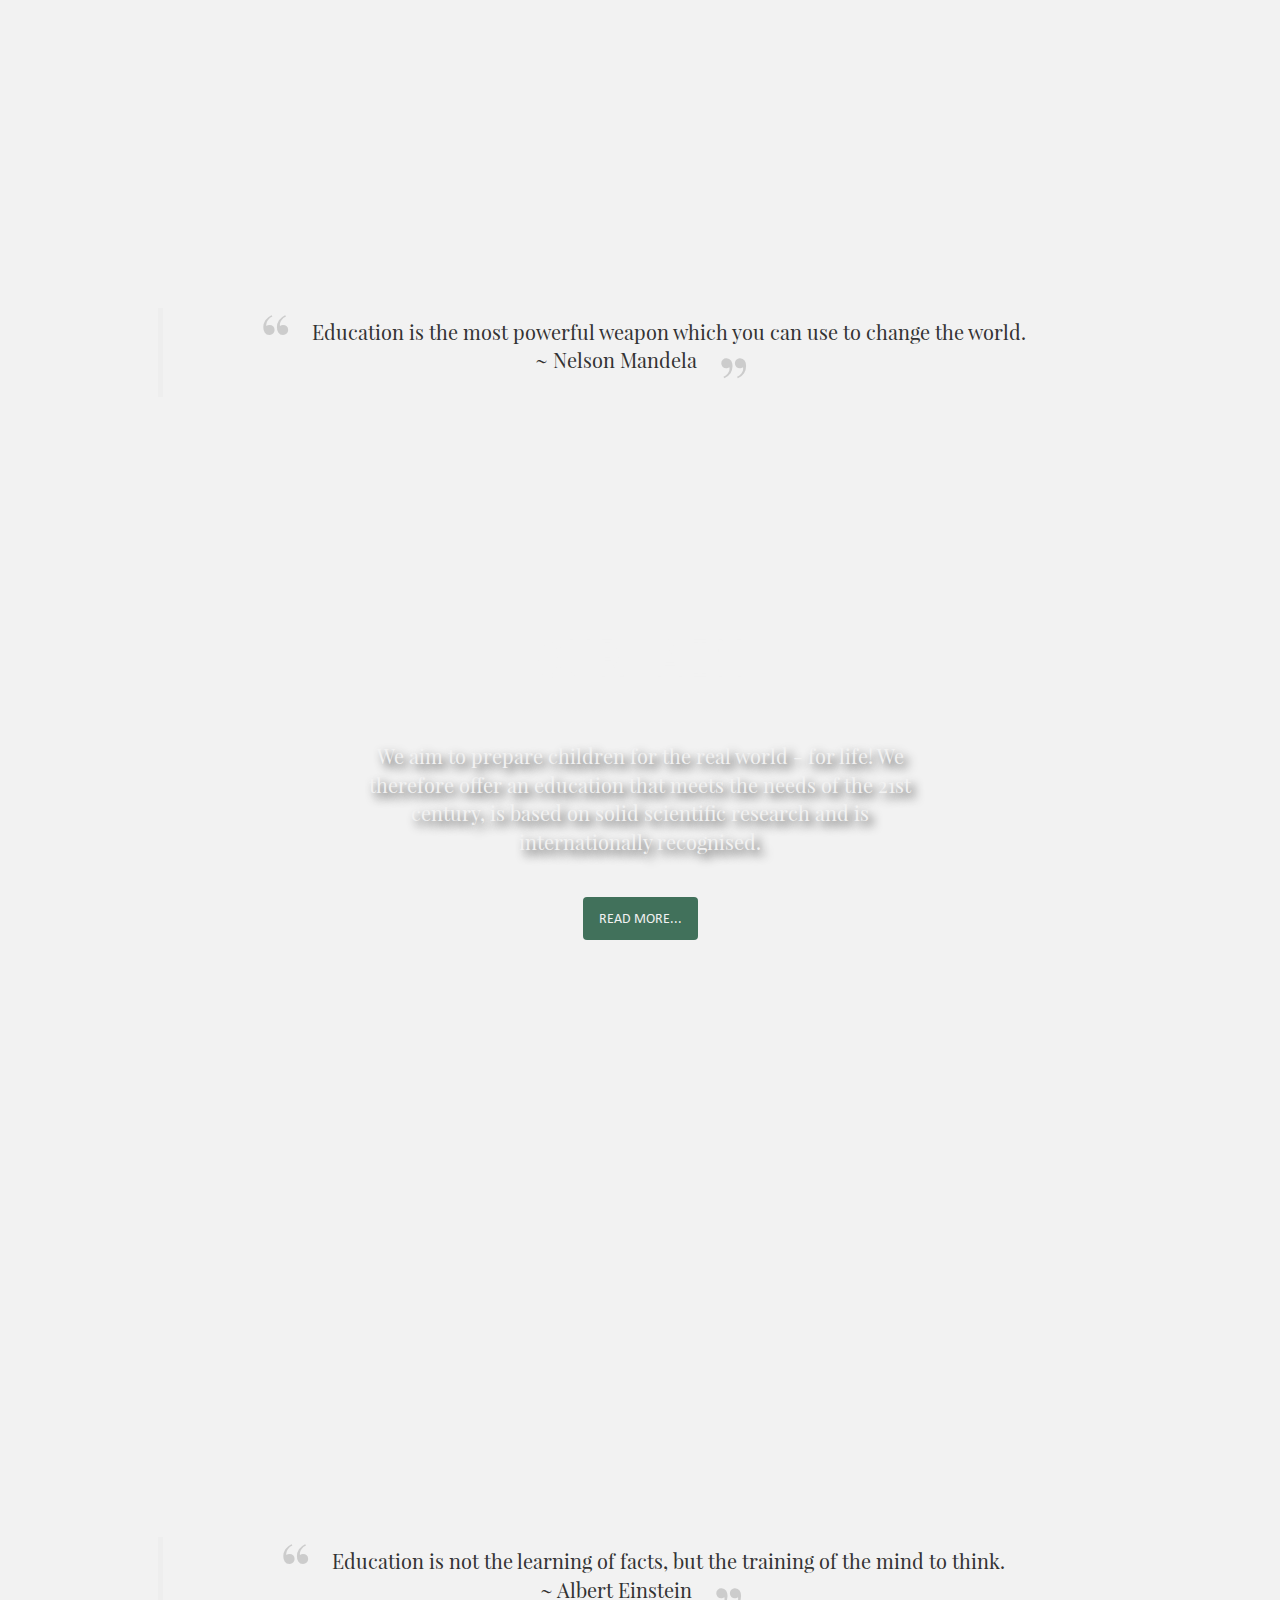
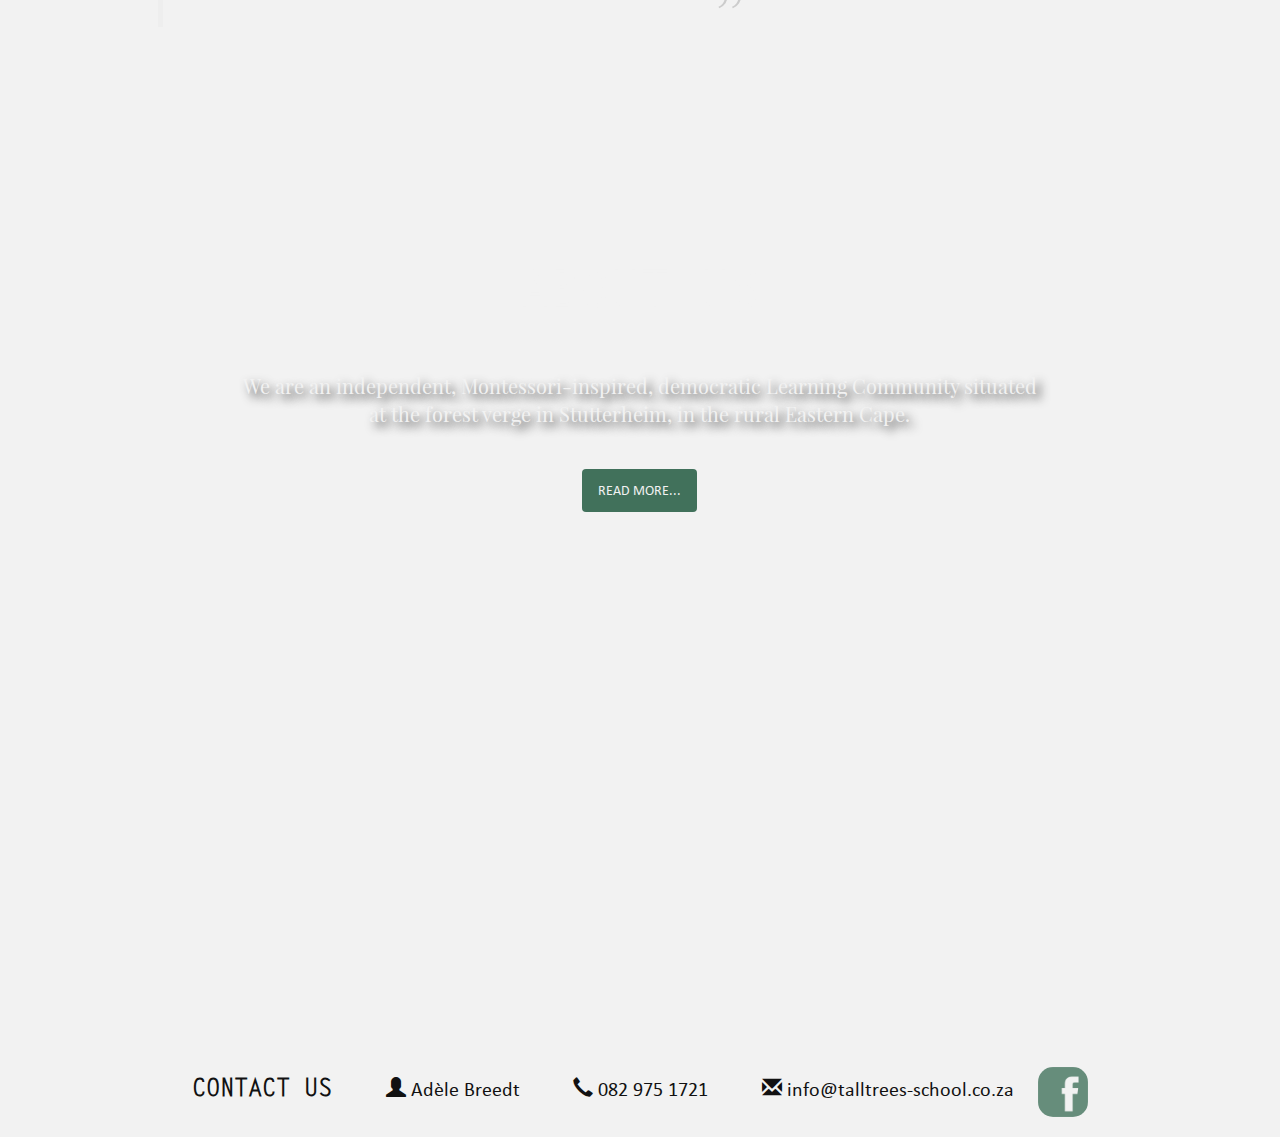
==== commit 0ac95d83: "Menu overhaul" ====
--- a/index.html
+++ b/index.html
@@ -18,31 +18,11 @@
 		<script type="text/javascript">
 			$(document).ready(function(){
 				$("#section-01 .row:nth-child(2) img").animate({
-					marginTop: '0px',
+					marginTop: '100px',
 					opacity: '1.0'
 				}, "slow");			
 				
-				// $("nav #our-motto-btn").click(function() {
-				//     $('html, body').animate({ scrollTop: $("#section-03").offset().top }, 2000); 
-				//     return false;
-				// });
-
-				// $("nav #our-values-btn").click(function() {
-				//     $('html, body').animate({ scrollTop: $("#section-05").offset().top }, 2000); 
-				//     return false;
-				// });
-				
-				// $("nav #our-aim-btn").click(function() {
-				//     $('html, body').animate({ scrollTop: $("#section-07").offset().top }, 2000); 
-				//     return false;
-				// });
-				
-				// $("nav #about-us-btn").click(function() {
-				//     $('html, body').animate({ scrollTop: $("#section-09").offset().top }, 2000); 
-				//     return false;
-				// });
-				
-				$("#menu").on('click', 'nav #contact-us-btn', function () {
+				$("#menu").on('click', '#contact-us-btn', function () {
 					$('html, body').animate({ scrollTop: $("#section-10").offset().top }, 2000);
 					return false;
 				});
@@ -63,7 +43,7 @@
 
 			<section class="row" id="section-01">
 
-				<div class="row" id="menu"></div>	
+				<div id="menu"></div>
 
 				<!-- Logo & Motto -->
 				<div class="row">
--- a/global.css
+++ b/global.css
@@ -42,9 +42,13 @@
 	margin: 0;
 	padding: 0;
 	background-color: #f2f2f2 !important;
+	overflow-x: hidden;
 }
 body > div{
 	height: 100%;
+}
+.btn:focus,.btn:active {
+   outline: none !important;
 }
 iframe {
 	display: block;
@@ -179,58 +183,83 @@
 
 
 /* NAVIGATION STYLES */
-.navbar {
-	text-align: center;
-	padding: 0 !important;
-}
-.navbar .nav {
-	float: none !important;
-	margin-right: 0;
-}
-.navbar > div{
-	padding: 0 5px !important;
-}
-.navbar .nav li{
-	float: none !important;
-}
-.dropdown .dropdown-toggle {
-	font-family: 'letter';
-	text-transform: uppercase;
-	font-weight: bold;
-}
-.dropdown .dropdown-menu .nav-btn {
+.gray {
+	color: #AAA;
+}
+#menu {
+	display: block;
+	height: 100vh;
+	position: absolute;
+	right: 0px;
+	z-index: 1;
+	text-align: right;
+	width: 320px;
+}
+#menu .break-strip {
+	margin: 0;
+}
+#menu button {
+	background-color: #EEE;
+	/* text-align: left; */
+	text-transform: uppercase;
+	font-family: 'letter';
+	text-shadow: none;
+	font-weight: bold;
+	font-size: 1.5rem;
+	padding: 12px 24px;
+	color: #AAA;
+	position: relative;
+	z-index: 2;
+}
+.custom-menu-items {
+	 text-align: left;
+	 opacity: 0;
+	 right: -210px;
+	 background-color: #EEE;
+	 top: 0;
+	 padding-top: 51px;
+	 height: 100%;
+	 position: absolute;
+}
+.custom-menu-items-top {
+	box-shadow: 0px 0px 5px -2px #333;
+}
+.custom-menu-items-bottom {
+	margin-top: 50px;
+}
+.shadow {
+	box-shadow: 0px 0px 5px -2px #333;
+}
+body #section-01 .custom-menu-items .custom-menu-items-bottom p {
+	text-align: left;
+	padding-top: 10px;
+	padding-bottom: 10px;
+	padding-left: 10px;
+	text-transform: uppercase;
+	font-family: 'letter';
+	text-shadow: none;
+	margin: 0;
+	font-weight: bold;
+	font-size: 1.5rem;
+	color: #AAA;
+}
+.custom-menu-item a {
+	height: 100%;
 	width: 100%;
-	background-color: #FFF;
-	border: none;
-	font-family: 'letter';
-	/*text-transform: uppercase;*/
-	font-weight: bold;
-	/*letter-spacing: 1px;*/
-	font-size: 16px;
-	text-align: left;
-	padding: 3px 20px;
-}
-.dropdown .dropdown-menu .nav-btn:hover {
-	background-color: #f5f5f5;
-}
-.dropdown .dropdown-menu {
-	left: inherit;
-	right: 0;
-}
-.dropdown .dropdown-menu a {
-	font-family: 'calib';
-	/*text-transform: uppercase;*/
-	/*font-weight: bold;*/
-	/*letter-spacing: 1px;*/
-	font-size: 16px;
-}
-.dropdown .dropdown-menu .important-link {
-	/*background-color: #41715b;*/
-	/*color: #FFF;*/
-}
-.dropdown .dropdown-menu .important-link:hover {
-	/*background-color: #598a74;*/
-	/*color: #FFF;*/
+	text-decoration: none;
+	color: #000;
+	padding: 10px 0px 10px 50px;
+	position: relative;
+	display: block;	
+}
+.custom-menu-item a:hover {
+	text-decoration: none;
+	color: #EEE;
+	background-color: #41715b;
+}
+.custom-menu-item { 	
+	width: 100%;
+	position: relative;
 }
 
 
@@ -260,7 +289,7 @@
 	font-family: 'letter';
 	text-transform: uppercase;
 	font-weight: bold;
-	font-size: 60px;
+	font-size: 5rem;
 	color: #f2f2f2;
 	margin-top: 20px;
 }
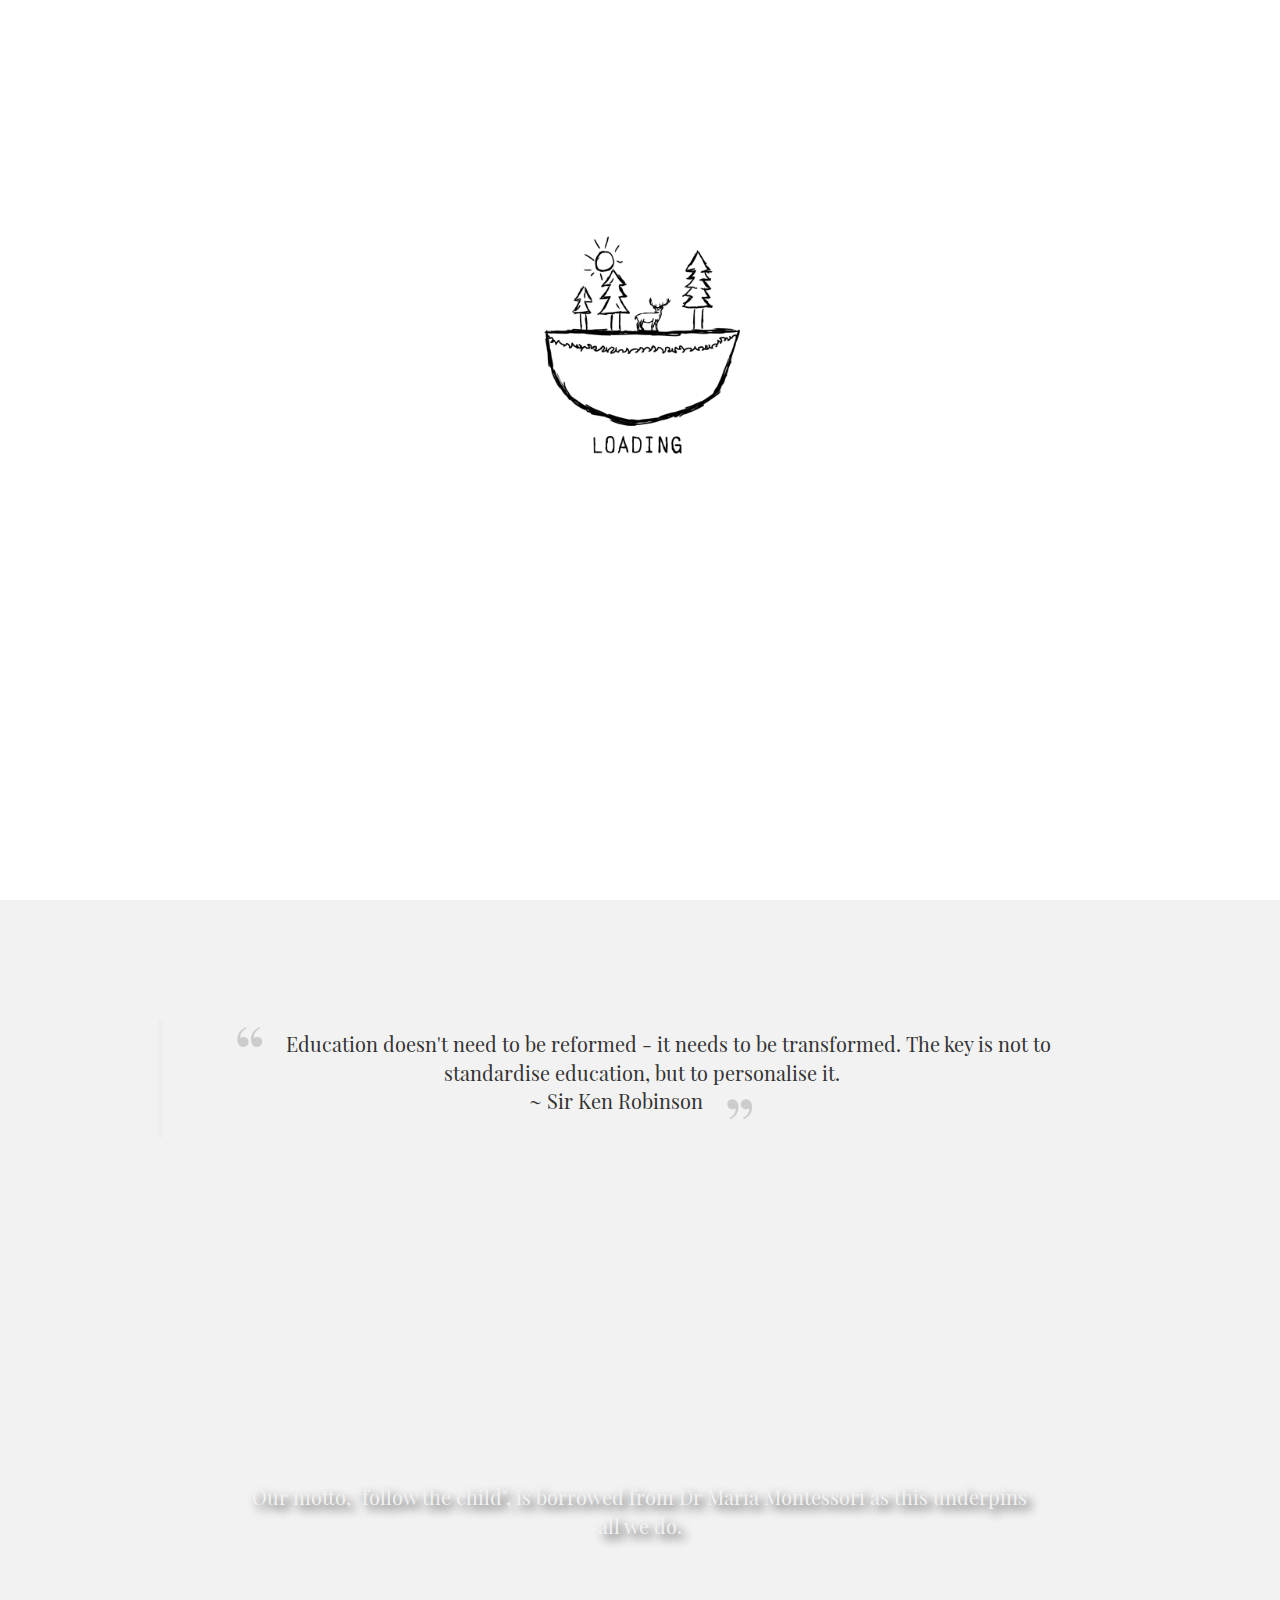
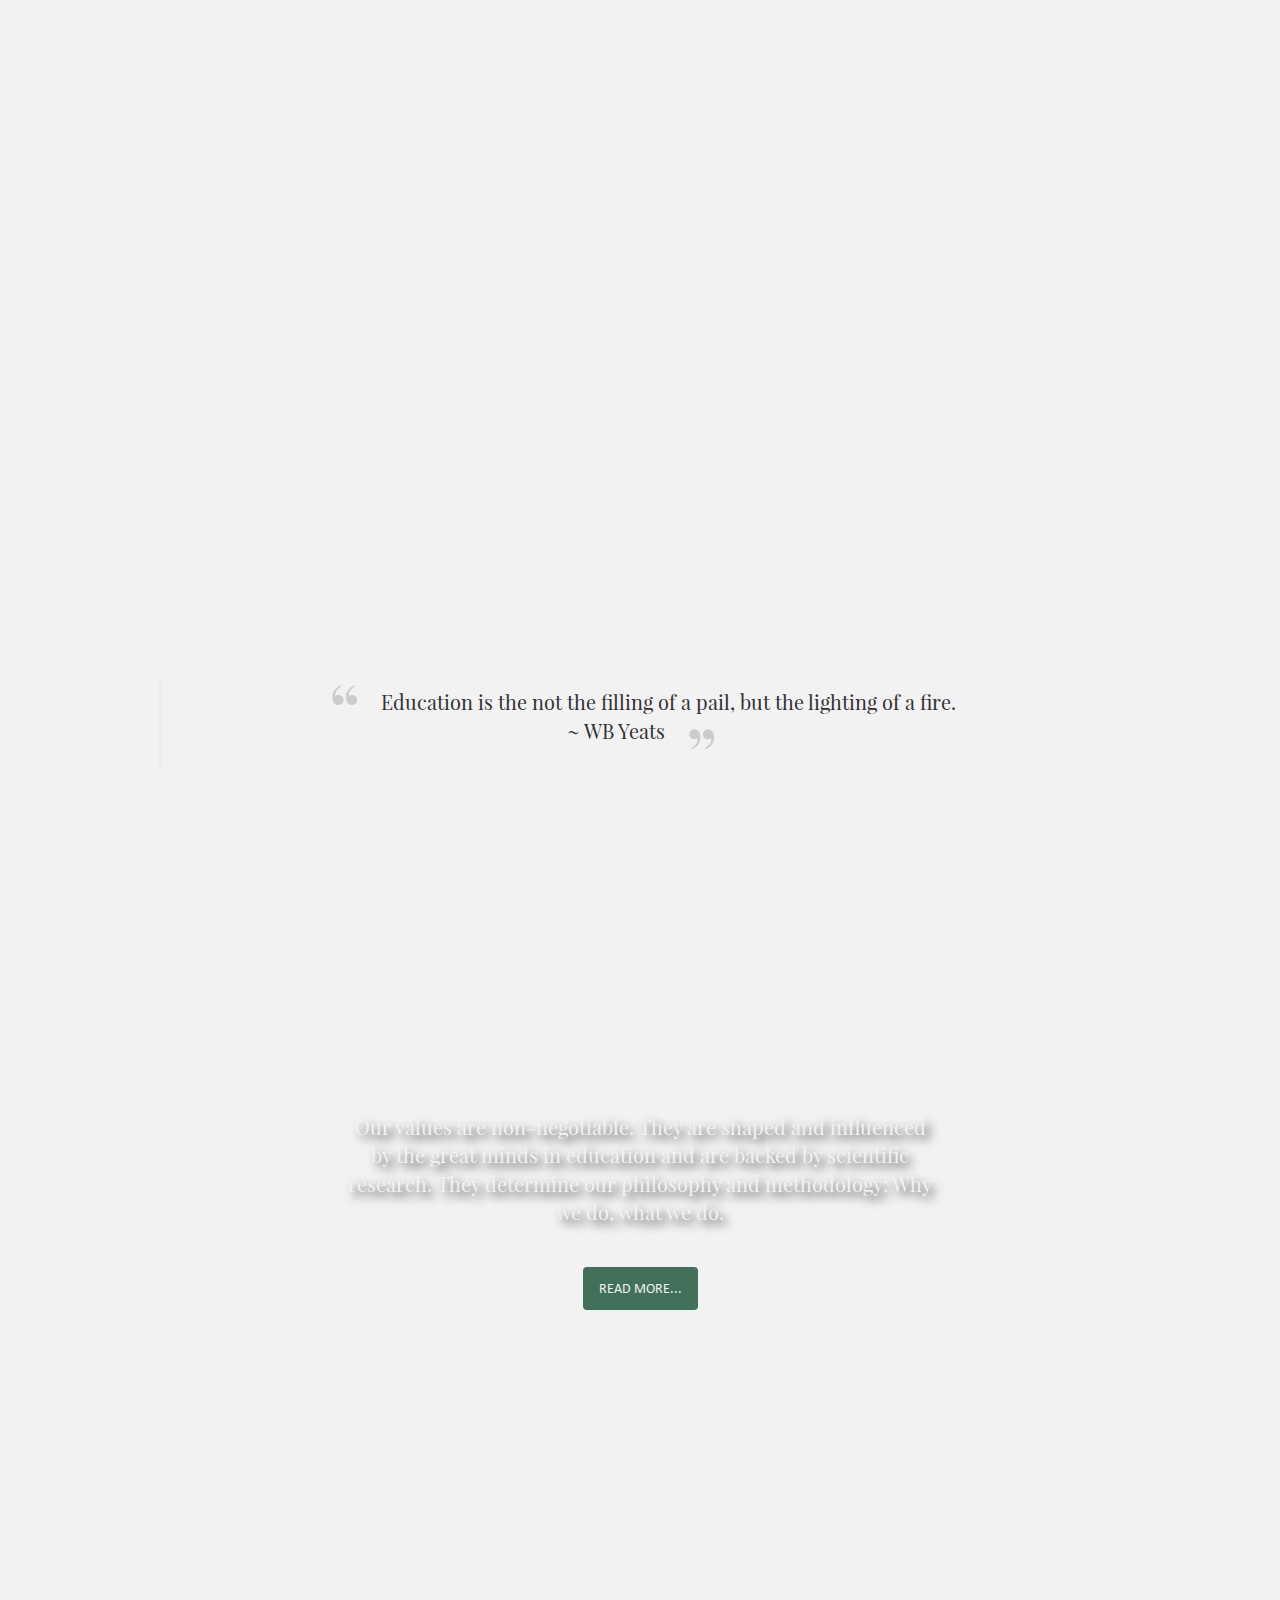
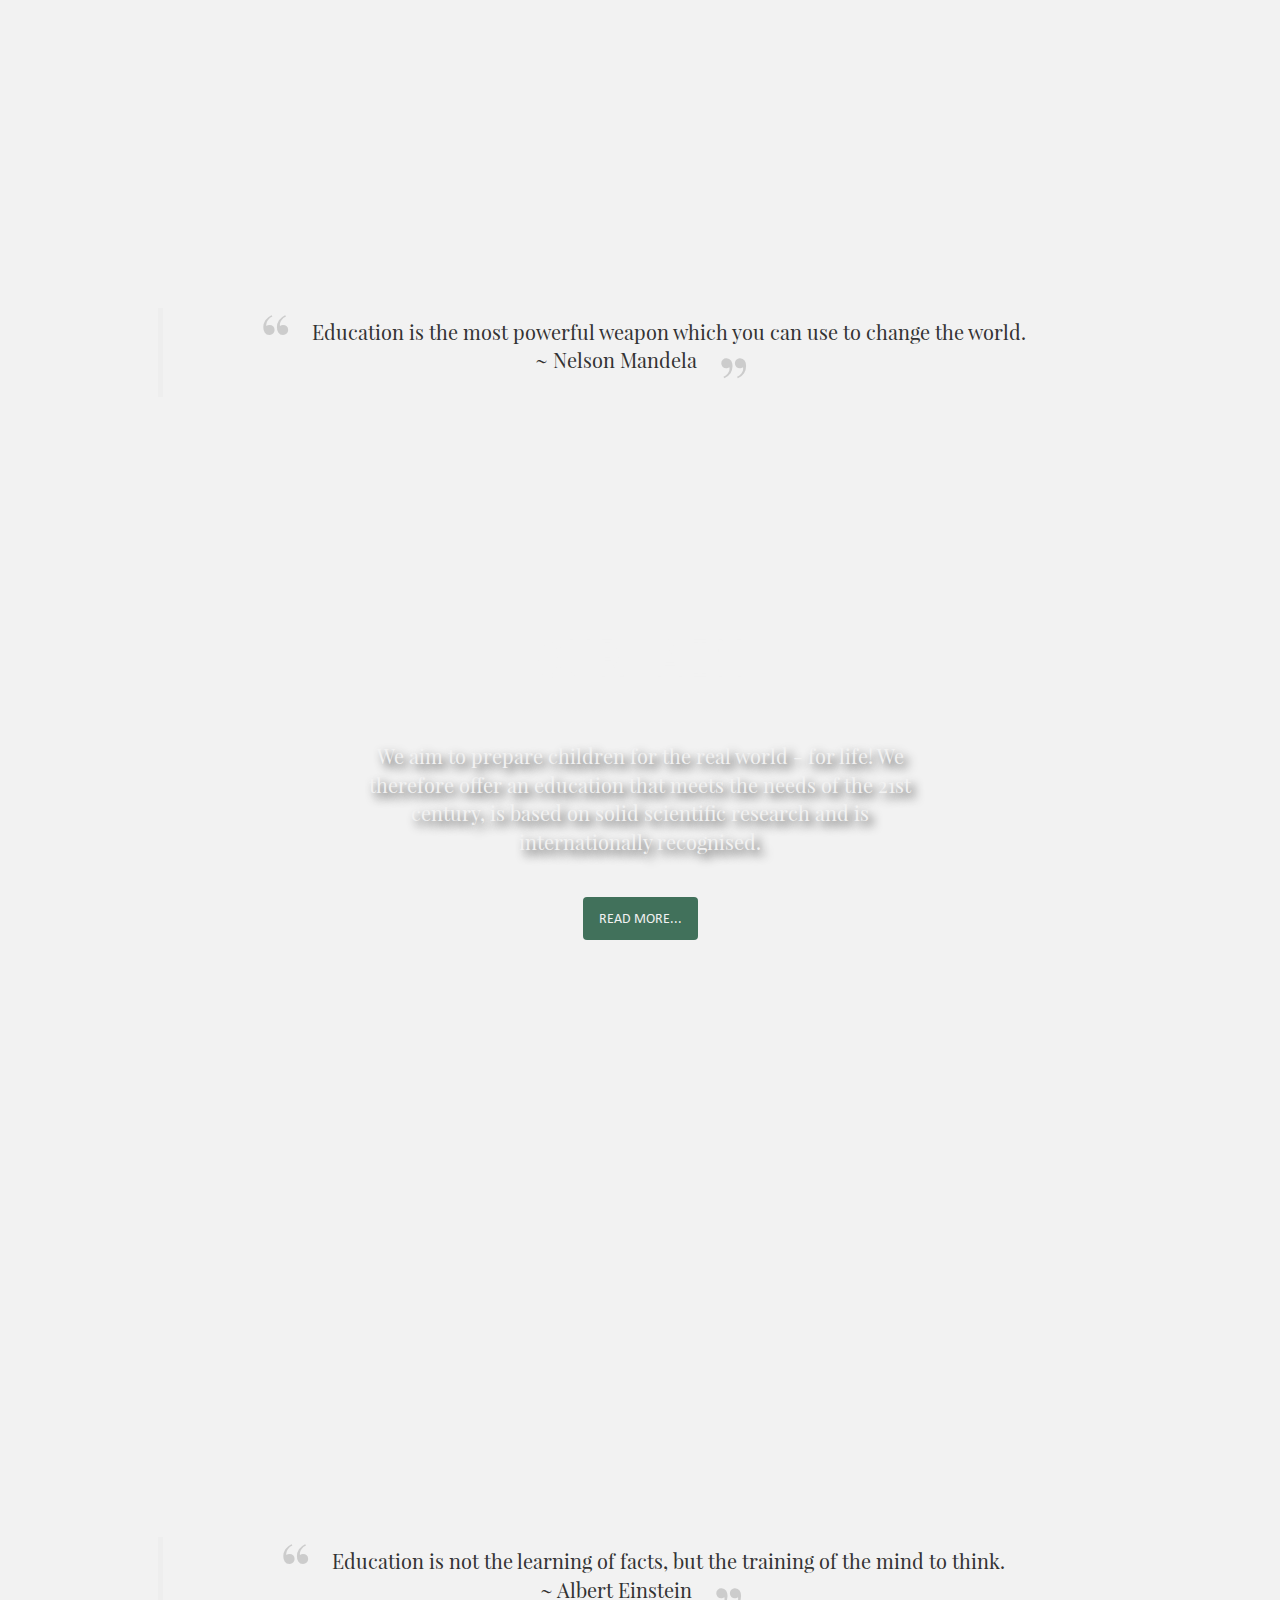
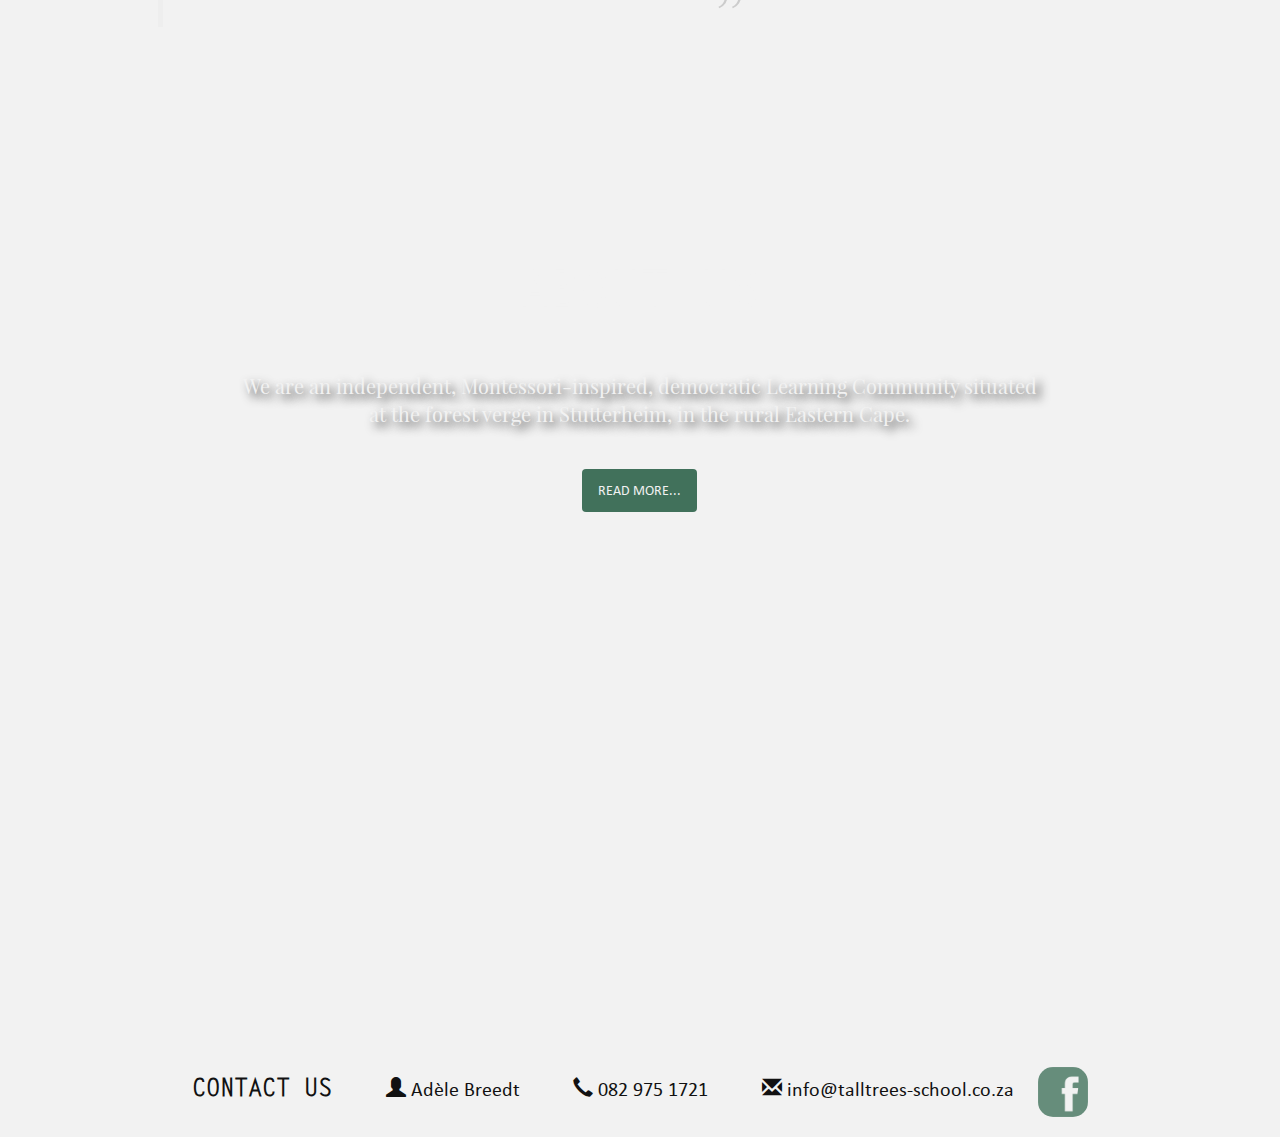
==== commit f9613647: "Added loader + fixed menu bug" ====
--- a/index.html
+++ b/index.html
@@ -21,13 +21,6 @@
 					marginTop: '100px',
 					opacity: '1.0'
 				}, "slow");			
-				
-				$("#menu").on('click', '#contact-us-btn', function () {
-					$('html, body').animate({ scrollTop: $("#section-10").offset().top }, 2000);
-					return false;
-				});
-
-				$('#section-10').load('contact.html');
 
 				$('#menu').load('menu.html', function() {
 					setActiveLink('home');
@@ -43,14 +36,15 @@
 
 			<section class="row" id="section-01">
 
+				<div id="loader"><img src="images/loader.gif"/></div>
 				<div id="menu"></div>
 
 				<!-- Logo & Motto -->
 				<div class="row">
-					<div class="col-lg-4 col-lg-offset-4 col-md-4 col-md-offset-4 col-sm-4 col-sm-offset-4 col-xs-4 col-xs-offset-4" >
+					<div class="col-lg-4 col-lg-offset-4 col-md-4 col-md-offset-4 col-sm-8 col-sm-offset-2 col-xs-8 col-xs-offset-2" >
 						<img id="logo" src="images/logo.png">
 					</div>	
-					<div class="col-lg-8 col-lg-offset-2 col-md-8 col-md-offset-2 col-sm-8 col-sm-offset-2 col-xs-8 col-xs-offset-2" >			
+					<div class="col-lg-8 col-lg-offset-2 col-md-8 col-md-offset-2 col-sm-12 col-sm-offset-0 col-xs-12 col-xs-offset-0" >			
 						<h2>Following the Child</h2>
 					</div>	
 				</div>
@@ -61,26 +55,26 @@
 						<div id="links">
 							<div class="col-md-3 col-lg-3">
 								<a href="acorns.html" class="btn btn-default">
-									<p class="col-md-12 col-md-offset-0 col-lg-12 col-lg-offset-0 col-sm-2 col-sm-offset-4 col-xs-2 col-xs-offset-3">Acorns</p>
-									<p class="col-md-12 col-lg-12 col-sm-2 col-sm-offset-0 col-xs-2 col-xs-offset-2">3 - 6 Years</p>
+									<p class="col-md-12 col-lg-12 col-sm-12 col-xs-12">Acorns</p>
+									<p class="col-md-12 col-lg-12 col-sm-12 col-xs-12">3 - 6 Years</p>
 								</a>
 							</div>
 							<div class="col-md-3 col-lg-3">
 								<a href="seedlings-saplings.html" class="btn btn-default">
-									<p class="col-md-12 col-md-offset-0 col-lg-12 col-lg-offset-0 col-sm-2 col-sm-offset-4 col-xs-2 col-xs-offset-3">Seedlings</p>
-									<p class="col-md-12 col-lg-12 col-sm-2 col-sm-offset-0 col-xs-2 col-xs-offset-2">6 - 9 Years</p>
+									<p class="col-md-12 col-lg-12 col-sm-12 col-xs-12">Seedlings</p>
+									<p class="col-md-12 col-lg-12 col-sm-12 col-xs-12">6 - 9 Years</p>
 								</a>
 							</div>
 							<div class="col-md-3 col-lg-3">
 								<a href="seedlings-saplings.html" class="btn btn-default">
-									<p class="col-md-12 col-md-offset-0 col-lg-12 col-lg-offset-0 col-sm-2 col-sm-offset-4 col-xs-2 col-xs-offset-3">Saplings</p>
-									<p class="col-md-12 col-lg-12 col-sm-2 col-sm-offset-0 col-xs-2 col-xs-offset-2">9 - 12 Years</p>
+									<p class="col-md-12 col-lg-12 col-sm-12 col-xs-12">Saplings</p>
+									<p class="col-md-12 col-lg-12 col-sm-12 col-xs-12">9 - 12 Years</p>
 								</a>
 							</div>
 							<div class="col-md-3 col-lg-3">
 								<a href="oaks.html" class="btn btn-default">
-									<p class="col-md-12 col-md-offset-0 col-lg-12 col-lg-offset-0 col-sm-2 col-sm-offset-4 col-xs-2 col-xs-offset-3">Oaks</p>
-									<p class="col-md-12 col-lg-12 col-sm-2 col-sm-offset-0 col-xs-2 col-xs-offset-2">12 - 18 Years</p>
+									<p class="col-md-12 col-lg-12 col-sm-12 col-xs-12">Oaks</p>
+									<p class="col-md-12 col-lg-12 col-sm-12 col-xs-12">12 - 18 Years</p>
 								</a>
 							</div>	
 						</div>
@@ -102,7 +96,6 @@
 				<div class="col-lg-8 col-lg-offset-2 col-md-8 col-md-offset-2" >		
 					<h3>Our Motto</h3>
 					<p>Our motto, "follow the child", is borrowed from Dr Maria Montessori as this underpins all we do.</p>
-					<!-- <a href="motto.html" class="btn btn-default read-more-btn"><p>Read more...</p></a> -->
 				</div>
 			</section>
 
--- a/global.css
+++ b/global.css
@@ -3,22 +3,6 @@
 
 
 /*FONTS*/
-@font-face {
-	font-family: 'notes';
-	src: url("fonts/passing-notes.ttf");
-}
-@font-face {
-	font-family: 'lego-house';
-	src: url("fonts/KGLegoHouse.ttf");
-}
-@font-face {
-	font-family: 'cold-coffee';
-	src: url("fonts/KGColdCoffee.ttf");
-}
-@font-face {
-	font-family: 'abc-typing';
-	src: url("fonts/ABC-Junior-Typing.ttf");
-}
 @font-face {
 	font-family: 'calib';
 	src: url("fonts/calibri.ttf");
@@ -36,13 +20,15 @@
 /* GLOBAL STYLES */
 html {
 	height: 100%;
+	overflow-x: hidden;
+	width: 100vw;	
 }
 body {
 	height: 100%;
 	margin: 0;
 	padding: 0;
 	background-color: #f2f2f2 !important;
-	overflow-x: hidden;
+	position: relative;
 }
 body > div{
 	height: 100%;
@@ -68,6 +54,7 @@
 	color: #FFF;
 }
 body #logo {
+	margin-top: 50px;
 	width: 80%;
 }
 .row > div {
@@ -89,7 +76,6 @@
 	background-color: #f2f2f2;
 	padding: 10px 15px ;
 	border-radius: 5px;
-	/*width: 100%;*/
 }
 
 #important-message p:nth-child(2){
@@ -100,20 +86,17 @@
 }
 .emphasis {
 	text-transform: uppercase;
-	/* font-family: 'letter'; */
 	font-weight: bold;
 	color: #6C924F;
 }
 .img-md-float-right {
 	float: right;
 	width: 30%;
-	/* clear: both; */
 	padding: 10px;
 }
 .img-md-float-left {
 	float: left;
 	width: 30%;
-	/* clear: both; */
 	padding: 10px;
 }
 .img-array img {
@@ -140,6 +123,20 @@
 }
 .active:hover {
 	background-color: #668d7b !important;
+}
+#loader{
+	position: fixed;
+	top: 0;
+	left: 0;
+	height: 100vh;
+	width: 100vw;
+	background-color: #FFF;
+	z-index: 10;
+}
+body #loader img {
+	top: 25vh;
+	position: relative;
+	width: 200px;
 }
 body .dropdown-menu>li>a:hover {
 	background-color: #EEE;
@@ -187,11 +184,11 @@
 	color: #AAA;
 }
 #menu {
+	overflow: hidden;
 	display: block;
 	height: 100vh;
 	position: absolute;
 	right: 0px;
-	z-index: 1;
 	text-align: right;
 	width: 320px;
 }
@@ -200,7 +197,6 @@
 }
 #menu button {
 	background-color: #EEE;
-	/* text-align: left; */
 	text-transform: uppercase;
 	font-family: 'letter';
 	text-shadow: none;
@@ -212,17 +208,19 @@
 	z-index: 2;
 }
 .custom-menu-items {
-	 text-align: left;
-	 opacity: 0;
-	 right: -210px;
-	 background-color: #EEE;
-	 top: 0;
-	 padding-top: 51px;
-	 height: 100%;
-	 position: absolute;
+	text-align: left;
+	opacity: 0;
+	right: -210px;
+	background-color: #EEE;
+	top: 0;
+	padding-top: 51px;
+	margin-top: -51px;
+	height: 100%;
+	position: relative;
+	z-index: 1;
 }
 .custom-menu-items-top {
-	box-shadow: 0px 0px 5px -2px #333;
+	box-shadow: 0px -2px 5px -4px #333;
 }
 .custom-menu-items-bottom {
 	margin-top: 50px;
@@ -244,6 +242,9 @@
 	color: #AAA;
 }
 .custom-menu-item a {
+	-webkit-transition: all 0.2s ease;
+	-moz-transition: all 0.2s ease;
+	transition: all 0.2s ease;
 	height: 100%;
 	width: 100%;
 	text-decoration: none;
@@ -253,9 +254,18 @@
 	display: block;	
 }
 .custom-menu-item a:hover {
+	-webkit-transition: all 0.2s ease;
+	-moz-transition: all 0.2s ease;
+	transition: all 0.2s ease;
 	text-decoration: none;
 	color: #EEE;
-	background-color: #41715b;
+	background-color: #AAA;
+}
+.custom-menu-item a:hover .gray {
+	-webkit-transition: all 0.2s ease;
+	-moz-transition: all 0.2s ease;
+	transition: all 0.2s ease;
+	color: #EEE;
 }
 .custom-menu-item { 	
 	width: 100%;
@@ -272,7 +282,6 @@
 	background-repeat: no-repeat;
 	background-size: cover;
 	background-attachment: fixed;
-	background-color: #f2f2f2;
 	background-position: center;
 }
 section h1{
@@ -319,7 +328,6 @@
 	text-align: center;
 	font-family: 'calib';
 	text-transform: uppercase;
-	/*font-weight: bold;*/
 	font-size: 14px;
 	padding: 5px 2px 2px 2px;
 	color: #f2f2f2;
@@ -350,7 +358,6 @@
 	padding: 8px 12px;
 	margin-bottom: 5px;
 	background-color: #41715b;
-	/*width: 150px;*/
 	width: 100%;
 	border: 2px solid rgba(0,0,0,0);
 }
